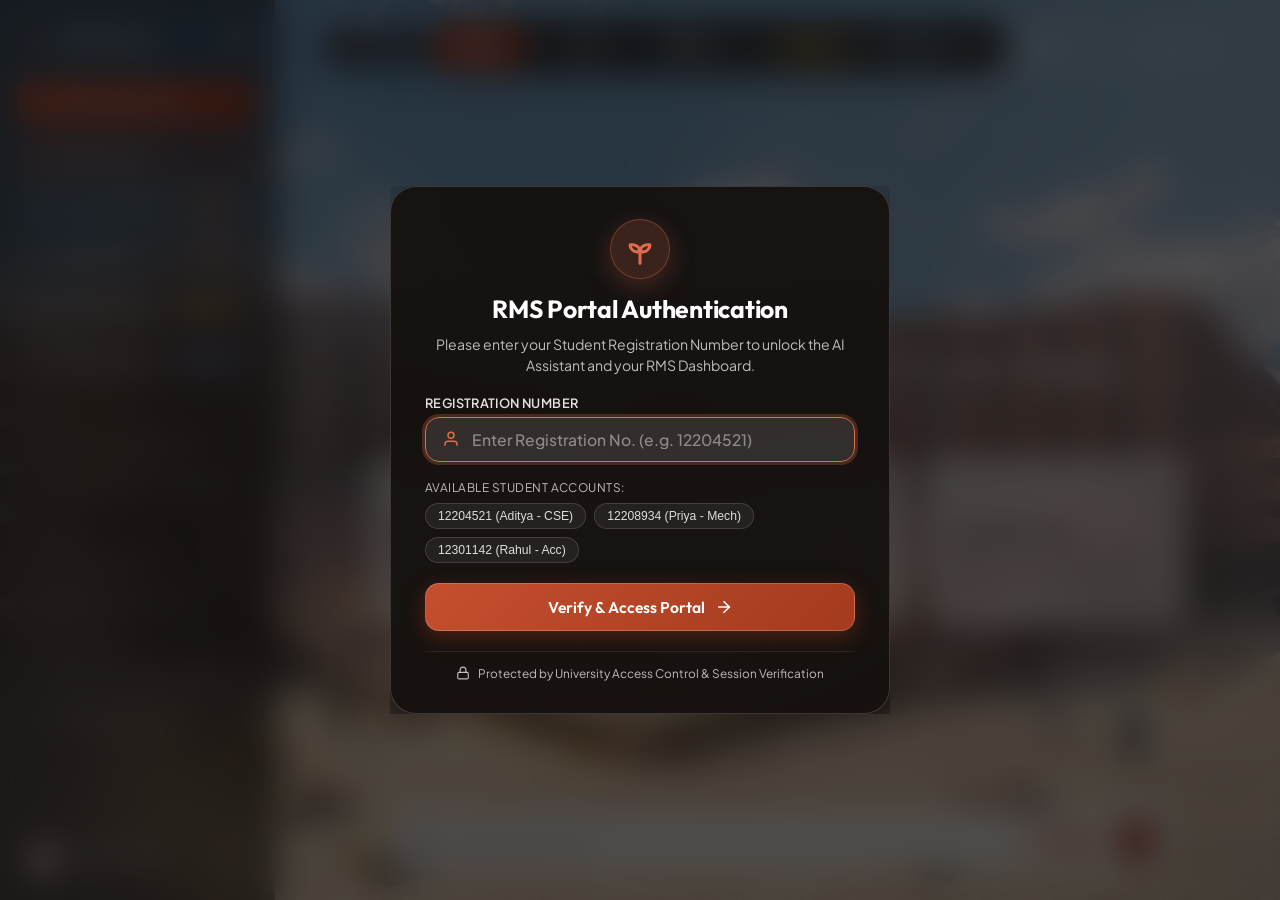
==== static/index.html @ 0c80fe68 "feat: complete concise 3-9 line tables, 5 departmental admin accounts, and central live telemetry te" ====
<!DOCTYPE html>
<html lang="en">
<head>
  <meta charset="UTF-8">
  <meta name="viewport" content="width=device-width, initial-scale=1.0">
  <title>RMS Query — Intelligent University Assistant</title>
  <meta name="description" content="University Multi-Agent RAG Support Portal. Instant answers for fees, exams, academic curriculum, internships, and campus logistics.">
  
  <!-- Modern Google Fonts -->
  <link rel="preconnect" href="https://fonts.googleapis.com">
  <link rel="preconnect" href="https://fonts.gstatic.com" crossorigin>
  <link href="https://fonts.googleapis.com/css2?family=Outfit:wght@300;400;500;600;700&family=Plus+Jakarta+Sans:wght@300;400;500;600;700&display=swap" rel="stylesheet">
  
  <link rel="stylesheet" href="/static/style.css?v=3.0">
</head>
<body>
  <!-- Fixed Full-Bleed Campus Background -->
  <div class="campus-bg-layer" aria-hidden="true"></div>
  <div class="campus-overlay" aria-hidden="true"></div>

  <!-- Primary Application Wrapper -->
  <div class="app-layout">
    
    <!-- LEFT SIDEBAR -->
    <aside class="sidebar" id="sidebar">
      <!-- Brand Header -->
      <div class="sidebar-header">
        <div class="brand-logo" id="brandLogo">
          <svg class="leaf-sprout-icon" viewBox="0 0 24 24" fill="none" stroke="currentColor" stroke-width="2">
            <path d="M12 22v-8m0 0a5 5 0 0 1 5-5h2a5 5 0 0 1-5 5h-2zm0 0a5 5 0 0 0-5-5H5a5 5 0 0 0 5 5h2z" stroke-linecap="round" stroke-linejoin="round"/>
          </svg>
          <span class="brand-text">RMS Query</span>
        </div>
        <button class="sidebar-collapse-btn" id="sidebarCollapseBtn" title="Close sidebar (Slide to collapse)" aria-label="Close sidebar">
          <svg viewBox="0 0 24 24" width="18" height="18" fill="none" stroke="currentColor" stroke-width="2" stroke-linecap="round" stroke-linejoin="round">
            <rect x="3" y="3" width="18" height="18" rx="2" ry="2"></rect>
            <line x1="9" y1="3" x2="9" y2="21"></line>
            <polyline points="15 9 12 12 15 15"></polyline>
          </svg>
        </button>
      </div>

      <!-- Action Button: + New conversation -->
      <button class="new-conversation-btn" id="newChatBtn" aria-label="Start a new conversation">
        <svg viewBox="0 0 24 24" width="18" height="18" fill="none" stroke="currentColor" stroke-width="2.2" stroke-linecap="round">
          <line x1="12" y1="5" x2="12" y2="19"></line>
          <line x1="5" y1="12" x2="19" y2="12"></line>
        </svg>
        <span>New conversation</span>
      </button>

      <!-- Navigation Menu (Chat, Track RMS, History) -->
      <div class="sidebar-nav-group">
        <button class="sidebar-nav-item active" id="navChatBtn" data-view="chat">
          <svg viewBox="0 0 24 24" width="17" height="17" fill="none" stroke="currentColor" stroke-width="2">
            <path d="M21 15a2 2 0 0 1-2 2H7l-4 4V5a2 2 0 0 1 2-2h14a2 2 0 0 1 2 2z"></path>
          </svg>
          <span class="nav-label">RMS Assistant</span>
        </button>

        <button class="sidebar-nav-item" id="navTrackBtn" data-view="track">
          <svg viewBox="0 0 24 24" width="17" height="17" fill="none" stroke="currentColor" stroke-width="2">
            <circle cx="12" cy="12" r="10"></circle>
            <polyline points="12 6 12 12 16 14"></polyline>
          </svg>
          <span class="nav-label">Track Your RMS</span>
          <span class="ticket-badge orange-badge" id="activeRmsBadge">0 Active</span>
        </button>

        <button class="sidebar-nav-item" id="navHistoryBtn" data-view="history">
          <svg viewBox="0 0 24 24" width="17" height="17" fill="none" stroke="currentColor" stroke-width="2">
            <line x1="18" y1="20" x2="18" y2="10"></line>
            <line x1="12" y1="20" x2="12" y2="4"></line>
            <line x1="6" y1="20" x2="6" y2="14"></line>
          </svg>
          <span class="nav-label">RMS History</span>
          <span class="ticket-badge" id="historyRmsBadge">0 Total</span>
        </button>

        <button type="button" class="sidebar-nav-item" id="sidebarFeedbackBtn" title="Give Student Feedback" aria-label="Give Student Feedback" style="margin-top: 4px;">
          <svg viewBox="0 0 24 24" width="17" height="17" fill="none" stroke="currentColor" stroke-width="2">
            <polygon points="12 2 15.09 8.26 22 9.27 17 14.14 18.18 21.02 12 17.77 5.82 21.02 7 14.14 2 9.27 8.91 8.26 12 2"></polygon>
          </svg>
          <span class="nav-label">Give Feedback</span>
          <span class="ticket-badge" style="background: rgba(245, 158, 11, 0.2); color:#fbbf24; border:1px solid rgba(245, 158, 11, 0.35);">⭐ Share</span>
        </button>

        <a href="/admin" target="_blank" class="sidebar-nav-item" style="text-decoration:none; margin-top: 4px;">
          <svg viewBox="0 0 24 24" width="17" height="17" fill="none" stroke="currentColor" stroke-width="2">
            <path d="M12 22s8-4 8-10V5l-8-3-8 3v7c0 6 8 10 8 10z"></path>
          </svg>
          <span class="nav-label">Admin Portal</span>
          <span class="ticket-badge" style="background: rgba(59,130,246,0.2); color:#60a5fa; border:1px solid rgba(59,130,246,0.35);">admin.db</span>
        </a>
      </div>

      <!-- Conversation History Navigation -->
      <nav class="history-scroll-container" aria-label="Conversation History">
        
        <div class="history-section">
          <div class="history-section-title">Today</div>
          <div class="history-item" data-query="What is my University id and registration profile?">
            <svg class="chat-bubble-icon" viewBox="0 0 24 24" width="15" height="15" fill="none" stroke="currentColor" stroke-width="1.8">
              <path d="M21 15a2 2 0 0 1-2 2H7l-4 4V5a2 2 0 0 1 2-2h14a2 2 0 0 1 2 2z"></path>
            </svg>
            <span class="history-label">What is my University id ?</span>
          </div>
          <div class="history-item" data-query="What are the university holiday dates and festival breaks?">
            <svg class="chat-bubble-icon" viewBox="0 0 24 24" width="15" height="15" fill="none" stroke="currentColor" stroke-width="1.8">
              <path d="M21 15a2 2 0 0 1-2 2H7l-4 4V5a2 2 0 0 1 2-2h14a2 2 0 0 1 2 2z"></path>
            </svg>
            <span class="history-label">When I can plan my Holiday for Diwali ?</span>
          </div>
        </div>

        <div class="history-section">
          <div class="history-section-title">Yesterday</div>
          <div class="history-item" data-query="Show my exam datesheets and seating desk arrangement">
            <svg class="chat-bubble-icon" viewBox="0 0 24 24" width="15" height="15" fill="none" stroke="currentColor" stroke-width="1.8">
              <path d="M21 15a2 2 0 0 1-2 2H7l-4 4V5a2 2 0 0 1 2-2h14a2 2 0 0 1 2 2z"></path>
            </svg>
            <span class="history-label">When is my Exam ?</span>
          </div>
          <div class="history-item" data-query="What is my current fee balance and hostel room?">
            <svg class="chat-bubble-icon" viewBox="0 0 24 24" width="15" height="15" fill="none" stroke="currentColor" stroke-width="1.8">
              <path d="M21 15a2 2 0 0 1-2 2H7l-4 4V5a2 2 0 0 1 2-2h14a2 2 0 0 1 2 2z"></path>
            </svg>
            <span class="history-label">What is my current fee ?</span>
          </div>
        </div>

        <div class="history-section">
          <div class="history-section-title">Previous 7 days</div>
          <div class="history-item" data-query="What is the status of my internship file and NOC?">
            <svg class="chat-bubble-icon" viewBox="0 0 24 24" width="15" height="15" fill="none" stroke="currentColor" stroke-width="1.8">
              <path d="M21 15a2 2 0 0 1-2 2H7l-4 4V5a2 2 0 0 1 2-2h14a2 2 0 0 1 2 2z"></path>
            </svg>
            <span class="history-label">Status of internship Benefits</span>
          </div>
          <div class="history-item" data-query="What is the minimum passing marks and grading scale if I got 85 marks?">
            <svg class="chat-bubble-icon" viewBox="0 0 24 24" width="15" height="15" fill="none" stroke="currentColor" stroke-width="1.8">
              <path d="M21 15a2 2 0 0 1-2 2H7l-4 4V5a2 2 0 0 1 2-2h14a2 2 0 0 1 2 2z"></path>
            </svg>
            <span class="history-label">Grade if got 85 Marks ?</span>
          </div>
        </div>

      </nav>

      <!-- Sidebar Bottom Profile Space -->
      <div class="sidebar-footer">
        <div class="user-pill" id="userProfileBtn" title="Student Profile & Settings">
          <div class="avatar-badge" id="userAvatar">AS</div>
          <div class="user-meta">
            <span class="user-name" id="userNameLabel">Personal space</span>
            <span class="user-role" id="userRoleLabel">12204521</span>
          </div>
          <div class="user-actions">
            <button class="logout-icon-btn" id="logoutBtn" title="Switch Student / Log Out" aria-label="Log out">
              <svg viewBox="0 0 24 24" width="15" height="15" fill="none" stroke="currentColor" stroke-width="2">
                <path d="M9 21H5a2 2 0 0 1-2-2V5a2 2 0 0 1 2-2h4"></path>
                <polyline points="16 17 21 12 16 7"></polyline>
                <line x1="21" y1="12" x2="9" y2="12"></line>
              </svg>
            </button>
          </div>
        </div>
      </div>
    </aside>

    <!-- Glass Backdrop Overlay (Mobile Tap to Close) -->
    <div class="sidebar-backdrop" id="sidebarBackdrop"></div>

    <!-- MAIN INTERACTION AREA -->
    <main class="main-content" id="mainContent">
      
      <!-- Top Floating Navigation -->
      <header class="top-nav">
        <button class="sidebar-slide-toggle" id="sidebarSlideToggle" title="Toggle sidebar (Slide open/close • Cmd+B)" aria-label="Toggle sidebar">
          <svg viewBox="0 0 24 24" width="18" height="18" fill="none" stroke="currentColor" stroke-width="2" stroke-linecap="round" stroke-linejoin="round">
            <rect x="3" y="3" width="18" height="18" rx="2" ry="2"></rect>
            <line x1="9" y1="3" x2="9" y2="21"></line>
            <polyline points="13 9 16 12 13 15"></polyline>
          </svg>
          <span class="slide-toggle-label">Sidebar</span>
        </button>

        <!-- View Switcher Segmented Control -->
        <div class="view-switcher-pill" id="viewSwitcher">
          <button class="view-pill-btn active" data-view="chat">💬 Assistant</button>
          <button class="view-pill-btn" data-view="track">📍 Track RMS</button>
          <button class="view-pill-btn" data-view="history">📊 RMS History</button>
          <button type="button" class="view-pill-btn feedback-nav-pill" id="navFeedbackBtn" title="Give Student Feedback" aria-label="Give Student Feedback">⭐ Give Feedback</button>
          <a href="/admin" target="_blank" class="view-pill-btn" style="text-decoration:none; color: #93c5fd; display: inline-flex; align-items: center; gap: 4px;">🏛️ Admin Portal ↗</a>
        </div>

        <div class="agent-selector-pill" id="agentSelectorBtn" tabindex="0">
          <span class="agent-title">Your Agent</span>
          <svg viewBox="0 0 24 24" width="14" height="14" fill="none" stroke="currentColor" stroke-width="2">
            <polyline points="6 9 12 15 18 9"></polyline>
          </svg>
          
          <!-- Agent Switcher Popup Menu -->
          <div class="agent-menu-dropdown hidden" id="agentMenu">
            <div class="agent-menu-item active" data-agent="orchestrator">
              <span class="icon">🧭</span>
              <div>
                <strong>Central Orchestrator</strong>
                <p>Auto-routes with zero-cost FAQ deflection</p>
              </div>
            </div>
            <div class="agent-menu-item" data-agent="administration">
              <span class="icon">🏛️</span>
              <div>
                <strong>Administration & Fees</strong>
                <p>Tuition, hostel ledgers, scholarships</p>
              </div>
            </div>
            <div class="agent-menu-item" data-agent="academic">
              <span class="icon">🎓</span>
              <div>
                <strong>Chief Academic Dean</strong>
                <p>Curriculum, courses, instructors, mentors</p>
              </div>
            </div>
            <div class="agent-menu-item" data-agent="examination">
              <span class="icon">📝</span>
              <div>
                <strong>Controller of Examinations</strong>
                <p>Datesheets, seating, hall tickets, grades</p>
              </div>
            </div>
            <div class="agent-menu-item" data-agent="edu_revolution">
              <span class="icon">💼</span>
              <div>
                <strong>Edu-Revolution & Career</strong>
                <p>Internship approvals, NOC, weekly logs</p>
              </div>
            </div>
          </div>
        </div>

        <div class="privacy-badge">
          <svg viewBox="0 0 24 24" width="13" height="13" fill="none" stroke="currentColor" stroke-width="2">
            <rect x="3" y="11" width="18" height="11" rx="2" ry="2"></rect>
            <path d="M7 11V7a5 5 0 0 1 10 0v4"></path>
          </svg>
          <span>Just for you</span>
        </div>
      </header>

      <!-- Center Container: Hero or Active Chat Stream -->
      <div class="center-stage" id="centerStage">
        
        <!-- VIEW 1: CHAT ASSISTANT (Hero + Stream) -->
        <div class="view-panel" id="chatView">
          <!-- INITIAL WELCOME HERO (Matches Image 1 exactly) -->
          <section class="hero-container" id="heroContainer">
            
            <!-- Frosted Central Sprout Emblem -->
            <div class="hero-emblem-wrapper">
              <div class="hero-emblem">
                <svg viewBox="0 0 24 24" width="30" height="30" fill="none" stroke="currentColor" stroke-width="2">
                  <path d="M12 22v-8m0 0a5 5 0 0 1 5-5h2a5 5 0 0 1-5 5h-2zm0 0a5 5 0 0 0-5-5H5a5 5 0 0 0 5 5h2z" stroke-linecap="round" stroke-linejoin="round"/>
                </svg>
              </div>
            </div>

            <!-- Hero Headlines -->
            <h1 class="hero-heading">We are ready to give answer to your Query</h1>
            <p class="hero-subheading">A thought, a story, a new beginning. Let's see where it takes us.</p>

            <!-- 3 Frosted Glass Suggestion Cards (Exact matches from Image 1) -->
            <div class="suggestion-cards-grid">
              
              <!-- Card 1: Ask your Query -->
              <div class="suggestion-card" data-prompt="What is my current fee balance and hostel room allotment?">
                <div class="card-header-row">
                  <div class="card-icon-circle">
                    <svg viewBox="0 0 24 24" width="18" height="18" fill="none" stroke="currentColor" stroke-width="2">
                      <line x1="9" y1="18" x2="15" y2="18"></line>
                      <line x1="10" y1="22" x2="14" y2="22"></line>
                      <path d="M15.09 14c.18-.98.65-1.74 1.41-2.5A4.65 4.65 0 0 0 18 8 6 6 0 0 0 6 8c0 1 .23 2.23 1.5 3.5A4.61 4.61 0 0 1 8.91 14"></path>
                    </svg>
                  </div>
                  <div class="arrow-up-right">
                    <svg viewBox="0 0 24 24" width="16" height="16" fill="none" stroke="currentColor" stroke-width="2.5">
                      <line x1="7" y1="17" x2="17" y2="7"></line>
                      <polyline points="7 7 17 7 17 17"></polyline>
                    </svg>
                  </div>
                </div>
                <h2 class="card-title">Ask your Query</h2>
                <p class="card-desc">Find a fresh perspective on something curious.</p>
              </div>

              <!-- Card 2: Give Feedback -->
              <div class="suggestion-card feedback-trigger-card" id="openFeedbackCard" role="button" tabindex="0" aria-label="Open student feedback form">
                <div class="card-header-row">
                  <div class="card-icon-circle">
                    <svg viewBox="0 0 24 24" width="18" height="18" fill="none" stroke="currentColor" stroke-width="2">
                      <polygon points="12 2 15.09 8.26 22 9.27 17 14.14 18.18 21.02 12 17.77 5.82 21.02 7 14.14 2 9.27 8.91 8.26 12 2"></polygon>
                    </svg>
                  </div>
                  <div class="arrow-up-right">
                    <svg viewBox="0 0 24 24" width="16" height="16" fill="none" stroke="currentColor" stroke-width="2.5">
                      <line x1="7" y1="17" x2="17" y2="7"></line>
                      <polyline points="7 7 17 7 17 17"></polyline>
                    </svg>
                  </div>
                </div>
                <h2 class="card-title">Give Feedback</h2>
                <p class="card-desc">Rate your experience and share suggestions to improve campus services.</p>
              </div>

              <!-- Card 3: Track RMS Status -->
              <div class="suggestion-card" id="cardTrackRms" role="button" tabindex="0" aria-label="Track your RMS requests and grievance status" data-prompt="What is the status of my active RMS tickets and grievances?">
                <div class="card-header-row">
                  <div class="card-icon-circle">
                    <svg viewBox="0 0 24 24" width="18" height="18" fill="none" stroke="currentColor" stroke-width="2">
                      <circle cx="12" cy="12" r="10"></circle>
                      <polyline points="12 6 12 12 16 14"></polyline>
                    </svg>
                  </div>
                  <div class="arrow-up-right">
                    <svg viewBox="0 0 24 24" width="16" height="16" fill="none" stroke="currentColor" stroke-width="2.5">
                      <line x1="7" y1="17" x2="17" y2="7"></line>
                      <polyline points="7 7 17 7 17 17"></polyline>
                    </svg>
                  </div>
                </div>
                <h2 class="card-title">Track RMS Status</h2>
                <p class="card-desc">Monitor live resolution progress and assigned officer stages.</p>
              </div>

            </div>

          </section>

          <!-- CHAT STREAM CONTAINER (Hidden until first query is dispatched) -->
          <section class="chat-stream hidden" id="chatStream">
            <div class="messages-list" id="messagesList"></div>
          </section>
        </div>

        <!-- VIEW 2: TRACK YOUR RMS (Matches Screenshots 1 & 2 Left) -->
        <div class="view-panel hidden" id="trackRmsView">
          <div class="rms-panel-card">
            
            <!-- Header Bar -->
            <div class="rms-panel-header">
              <div class="rms-header-title-wrap">
                <div class="rms-brand-badge-circle">
                  <svg viewBox="0 0 24 24" width="20" height="20" fill="none" stroke="#df6d4d" stroke-width="2.2">
                    <circle cx="12" cy="12" r="10"></circle>
                    <polyline points="12 6 12 12 16 14"></polyline>
                  </svg>
                </div>
                <div>
                  <h2 class="rms-main-title">Track Your RMS</h2>
                  <p class="rms-main-subtitle">Stay informed with real-time updates on your request.</p>
                </div>
              </div>

              <div class="rms-filter-bar">
                <div class="rms-search-box">
                  <svg viewBox="0 0 24 24" width="15" height="15" fill="none" stroke="currentColor" stroke-width="2">
                    <circle cx="11" cy="11" r="8"></circle>
                    <line x1="21" y1="21" x2="16.65" y2="16.65"></line>
                  </svg>
                  <input type="text" id="rmsSearchInput" placeholder="Search by RMS Number..." />
                </div>
                <select id="rmsStatusFilter" class="rms-select-filter">
                  <option value="all">All Status</option>
                  <option value="in progress">In Progress</option>
                  <option value="resolved">Resolved</option>
                </select>
              </div>
            </div>

            <!-- Two-Column Grid -->
            <div class="rms-track-grid">
              
              <!-- Left Column: Tickets List -->
              <div class="rms-tickets-col" id="rmsTicketsList">
                <!-- Dynamically injected via app.js -->
              </div>

              <!-- Right Column: Detail Stepper & Request Summary -->
              <div class="rms-detail-col" id="rmsDetailPane">
                
                <!-- Active Ticket Header -->
                <div class="rms-active-card-header">
                  <div class="rms-active-card-title-wrap">
                    <div class="rms-category-icon-disc" id="activeCategoryIcon">🛏️</div>
                    <div>
                      <span class="rms-active-id" id="activeRmsId">RMS #RMS2025004827</span>
                      <h3 class="rms-active-subject" id="activeRmsSubject">Hostel Room Allotment</h3>
                    </div>
                  </div>
                  <span class="rms-status-badge status-in-progress" id="activeRmsStatusBadge">In Progress</span>
                </div>

                <!-- Horizontal Stepper / Progress Timeline -->
                <div class="rms-stepper-wrap">
                  <div class="rms-stepper" id="rmsStepper">
                    <!-- Populated in JS based on stage_progress -->
                  </div>
                </div>

                <!-- Handled By & Expected Resolution Cards -->
                <div class="rms-meta-cards-row">
                  <div class="rms-meta-card">
                    <span class="meta-card-label">Currently Handled By</span>
                    <div class="meta-card-content">
                      <div class="handler-avatar" id="handlerAvatar">👤</div>
                      <div>
                        <strong id="handlerName">Hostel Office</strong>
                        <p id="handlerEmail">support@lpu.in</p>
                      </div>
                    </div>
                  </div>
                  <div class="rms-meta-card">
                    <span class="meta-card-label">Expected Resolution</span>
                    <div class="meta-card-content">
                      <div class="calendar-icon-disc">📅</div>
                      <div>
                        <strong id="expectedResolutionTime">In 2-3 Working Days</strong>
                        <p>Standard SLA Window</p>
                      </div>
                    </div>
                  </div>
                </div>

                <!-- Notice Alert Banner -->
                <div class="rms-notice-alert">
                  <span class="info-icon">ℹ️</span>
                  <span id="rmsNoticeText">You will receive an update via email and in your RMS dashboard.</span>
                </div>

                <!-- Request Summary Card (Matches Image 1) -->
                <div class="request-summary-card" id="requestSummaryCard">
                  <h4 class="request-summary-title">Request Summary</h4>
                  
                  <div class="resolution-time-row">
                    <div class="clock-circle-icon">
                      <svg viewBox="0 0 24 24" width="22" height="22" fill="none" stroke="#ea580c" stroke-width="2.2">
                        <circle cx="12" cy="12" r="10"></circle>
                        <polyline points="12 6 12 12 16 14"></polyline>
                      </svg>
                    </div>
                    <div class="resolution-time-text">
                      <span class="est-label">Estimated Resolution Time</span>
                      <strong class="est-value" id="summaryEstTime">2-3 Working Days</strong>
                      <p class="est-sub">This is an approximate time and may vary based on the complexity of your issue.</p>
                    </div>
                  </div>

                  <div class="route-to-section">
                    <span class="route-to-label">Request will be routed to:</span>
                    
                    <div class="vertical-timeline" id="verticalTimeline">
                      <!-- Stage 1 -->
                      <div class="vt-stage vt-current">
                        <div class="vt-dot-circle current"></div>
                        <div class="vt-stage-content">
                          <div class="vt-title-row">
                            <strong class="vt-stage-name" id="vtCurrentStageName">Hostel Office</strong>
                            <span class="vt-stage-badge">Today</span>
                          </div>
                          <span class="vt-stage-sub">Current Stage</span>
                        </div>
                      </div>
                      <div class="vt-connector"></div>
                      <!-- Stage 2 -->
                      <div class="vt-stage vt-next">
                        <div class="vt-dot-circle next"></div>
                        <div class="vt-stage-content">
                          <strong class="vt-stage-name" id="vtNextStageName">Dean (Hostel Affairs)</strong>
                          <span class="vt-stage-sub">Next Stage</span>
                        </div>
                      </div>
                      <div class="vt-connector"></div>
                      <!-- Stage 3 -->
                      <div class="vt-stage vt-final">
                        <div class="vt-dot-circle final"></div>
                        <div class="vt-stage-content">
                          <strong class="vt-stage-name">Final Resolution</strong>
                          <span class="vt-stage-sub">Expected</span>
                        </div>
                      </div>
                    </div>
                  </div>

                </div>

              </div>

            </div>

          </div>
        </div>

        <!-- VIEW 3: RMS HISTORY DASHBOARD (Matches Screenshot 2 Right) -->
        <div class="view-panel hidden" id="rmsHistoryView">
          <div class="rms-panel-card">
            
            <!-- Header Bar -->
            <div class="rms-panel-header">
              <div class="rms-header-title-wrap">
                <div class="rms-brand-badge-circle">
                  <svg viewBox="0 0 24 24" width="20" height="20" fill="none" stroke="#df6d4d" stroke-width="2.2">
                    <line x1="18" y1="20" x2="18" y2="10"></line>
                    <line x1="12" y1="20" x2="12" y2="4"></line>
                    <line x1="6" y1="20" x2="6" y2="14"></line>
                  </svg>
                </div>
                <div>
                  <h2 class="rms-main-title">RMS History</h2>
                  <p class="rms-main-subtitle">View your past requests and their resolution status.</p>
                </div>
              </div>

              <div class="rms-filter-bar">
                <select id="historyPeriodFilter" class="rms-select-filter">
                  <option value="6months">Last 6 Months</option>
                  <option value="30days">Last 30 Days</option>
                  <option value="all">All Time</option>
                </select>
              </div>
            </div>

            <!-- 4 Stat Metric Cards Row -->
            <div class="history-metrics-grid">
              <div class="metric-card">
                <div class="metric-icon-circle orange">📄</div>
                <div class="metric-details">
                  <span class="metric-label">Total Requests</span>
                  <strong class="metric-value" id="metricTotal">0</strong>
                </div>
              </div>
              <div class="metric-card">
                <div class="metric-icon-circle green">✓</div>
                <div class="metric-details">
                  <span class="metric-label">Resolved</span>
                  <strong class="metric-value" id="metricResolved">0</strong>
                </div>
              </div>
              <div class="metric-card">
                <div class="metric-icon-circle purple">🕒</div>
                <div class="metric-details">
                  <span class="metric-label">In Progress</span>
                  <strong class="metric-value" id="metricInProgress">0</strong>
                </div>
              </div>
              <div class="metric-card">
                <div class="metric-icon-circle blue">⏳</div>
                <div class="metric-details">
                  <span class="metric-label">Avg. Resolution Time</span>
                  <strong class="metric-value" id="metricAvgTime">0 Days</strong>
                </div>
              </div>
            </div>

            <!-- Recent Requests Table Card -->
            <div class="history-table-card">
              <div class="history-table-header">
                <h3>Recent Requests</h3>
                <span class="view-all-link" id="historyViewAllBtn">View All →</span>
              </div>

              <div class="table-responsive-wrapper">
                <table class="rms-history-table">
                  <thead>
                    <tr>
                      <th>RMS No.</th>
                      <th>Category</th>
                      <th>Submitted On</th>
                      <th>Status</th>
                      <th>Resolved On</th>
                    </tr>
                  </thead>
                  <tbody id="historyTableBody">
                    <!-- Populated dynamically via JS -->
                  </tbody>
                </table>
              </div>
            </div>

          </div>
        </div>

      </div>

      <!-- BOTTOM INPUT DOCK (Exact match from Image 1) -->
      <footer class="bottom-dock-wrapper">
        <form class="input-dock-form" id="chatForm" autocomplete="off">
          
          <div class="dock-left-actions">
            <button type="button" class="dock-attach-btn" id="attachBtn" title="Attach file or image" aria-label="Attach file or image">
              <svg viewBox="0 0 24 24" width="18" height="18" fill="none" stroke="currentColor" stroke-width="2">
                <path d="M21.44 11.05l-9.19 9.19a6 6 0 0 1-8.49-8.49l9.19-9.19a4 4 0 0 1 5.66 5.66l-9.2 9.19a2 2 0 0 1-2.83-2.83l8.49-8.48"></path>
              </svg>
            </button>
          </div>

          <div class="dock-input-field-wrap">
            <input 
              type="text" 
              id="queryInput" 
              class="dock-input" 
              placeholder="Ask your query here..." 
              required
              aria-label="Query text"
            />
          </div>

          <div class="dock-right-actions">
            <!-- Speech-to-Text Button labeled "Mike" using Faster-Whisper CPU -->
            <button type="button" class="dock-mike-btn" id="mikeBtn" title="Speech-to-Text (Faster-Whisper)" aria-label="Speech-to-Text Mike">
              <svg viewBox="0 0 24 24" width="16" height="16" fill="none" stroke="currentColor" stroke-width="2">
                <path d="M12 1a3 3 0 0 0-3 3v8a3 3 0 0 0 6 0V4a3 3 0 0 0-3-3z"></path>
                <path d="M19 10v2a7 7 0 0 1-14 0v-2"></path>
                <line x1="12" y1="19" x2="12" y2="23"></line>
                <line x1="8" y1="23" x2="16" y2="23"></line>
              </svg>
              <span class="mike-label">Mike</span>
            </button>

            <!-- Terracotta Round Send Arrow Button -->
            <button type="submit" class="dock-send-btn" id="sendBtn" title="Send Query" aria-label="Submit query">
              <svg viewBox="0 0 24 24" width="18" height="18" fill="none" stroke="currentColor" stroke-width="2.5" stroke-linecap="round" stroke-linejoin="round">
                <line x1="5" y1="12" x2="19" y2="12"></line>
                <polyline points="12 5 19 12 12 19"></polyline>
              </svg>
            </button>
          </div>

        </form>
      </footer>

    </main>

  </div>

  <!-- HELP / TICKETS MODAL (Slide-over / overlay) -->
  <dialog class="frosted-modal" id="ticketsModal">
    <div class="modal-card">
      <div class="modal-header">
        <div class="modal-title-group">
          <svg viewBox="0 0 24 24" width="22" height="22" fill="none" stroke="#c85438" stroke-width="2">
            <rect x="2" y="7" width="20" height="14" rx="2" ry="2"></rect>
            <path d="M16 21V5a2 2 0 0 0-2-2h-4a2 2 0 0 0-2 2v16"></path>
          </svg>
          <h3>Your Helpdesk & Escalation Tickets</h3>
        </div>
        <button class="modal-close-btn" id="closeModalBtn" aria-label="Close Tickets Modal">✕</button>
      </div>

      <div class="modal-body" id="ticketsList">
        <div class="loading-spinner-wrap">
          <div class="spinner"></div>
          <p>Fetching active tickets from university database...</p>
        </div>
      </div>
      
      <div class="modal-footer">
        <span class="modal-note">Tickets are synchronized with university officers in real time.</span>
        <button class="btn-secondary" id="refreshTicketsBtn">Refresh</button>
      </div>
    </div>
  </dialog>

  <!-- MANDATORY STUDENT LOGIN GATE MODAL -->
  <dialog class="frosted-modal login-modal" id="loginModal">
    <div class="modal-card login-card">
      <div class="login-header">
        <div class="login-brand-icon">
          <svg viewBox="0 0 24 24" width="34" height="34" fill="none" stroke="#df6d4d" stroke-width="2.2">
            <path d="M12 22v-8m0 0a5 5 0 0 1 5-5h2a5 5 0 0 1-5 5h-2zm0 0a5 5 0 0 0-5-5H5a5 5 0 0 0 5 5h2z" stroke-linecap="round" stroke-linejoin="round"/>
          </svg>
        </div>
        <h2 class="login-title">RMS Portal Authentication</h2>
        <p class="login-subtitle">Please enter your Student Registration Number to unlock the AI Assistant and your RMS Dashboard.</p>
      </div>

      <form class="login-form" id="loginForm" autocomplete="off">
        <div class="login-input-group">
          <label for="loginRegInput" class="login-label">Registration Number</label>
          <div class="login-input-wrapper">
            <svg class="login-field-icon" viewBox="0 0 24 24" width="18" height="18" fill="none" stroke="currentColor" stroke-width="2">
              <path d="M20 21v-2a4 4 0 0 0-4-4H8a4 4 0 0 0-4 4v2"></path>
              <circle cx="12" cy="7" r="4"></circle>
            </svg>
            <input 
              type="text" 
              id="loginRegInput" 
              class="login-input" 
              placeholder="Enter Registration No. (e.g. 12204521)" 
              required 
              autofocus
            />
          </div>
          <div class="login-error-msg hidden" id="loginErrorMsg"></div>
        </div>

        <!-- Quick Demo Student Chips for Easy Testing -->
        <div class="quick-demo-accounts">
          <span class="quick-chips-label">Available Student Accounts:</span>
          <div class="chips-row">
            <button type="button" class="demo-chip" data-reg="12204521">12204521 (Aditya - CSE)</button>
            <button type="button" class="demo-chip" data-reg="12208934">12208934 (Priya - Mech)</button>
            <button type="button" class="demo-chip" data-reg="12301142">12301142 (Rahul - Acc)</button>
          </div>
        </div>

        <button type="submit" class="login-submit-btn" id="loginSubmitBtn">
          <span>Verify & Access Portal</span>
          <svg viewBox="0 0 24 24" width="18" height="18" fill="none" stroke="currentColor" stroke-width="2.2" stroke-linecap="round">
            <line x1="5" y1="12" x2="19" y2="12"></line>
            <polyline points="12 5 19 12 12 19"></polyline>
          </svg>
        </button>
      </form>

      <div class="login-footer-security">
        <svg viewBox="0 0 24 24" width="14" height="14" fill="none" stroke="currentColor" stroke-width="2">
          <rect x="3" y="11" width="18" height="11" rx="2" ry="2"></rect>
          <path d="M7 11V7a5 5 0 0 1 10 0v4"></path>
        </svg>
        <span>Protected by University Access Control & Session Verification</span>
      </div>
    </div>
  </dialog>

  <!-- FEEDBACK MODAL DIALOG (Multiple-Choice & Free-Text Fields) -->
  <dialog class="feedback-modal" id="feedbackModal">
    <div class="feedback-modal-backdrop" id="feedbackModalBackdrop"></div>
    <div class="feedback-card">
      <div class="feedback-modal-header">
        <div class="feedback-title-wrap">
          <div class="feedback-icon-badge">⭐</div>
          <div>
            <h2 class="feedback-title">Student Experience & Feedback</h2>
            <p class="feedback-subtitle">Help improve campus services and the AI assistance portal.</p>
          </div>
        </div>
        <button type="button" class="feedback-close-btn" id="closeFeedbackModalBtn" title="Close" aria-label="Close feedback form">✕</button>
      </div>

      <form id="feedbackForm" class="feedback-form" autocomplete="off">
        <!-- Student Identity Context & Anonymous Option -->
        <div class="feedback-student-row">
          <div class="feedback-student-info">
            <span class="feedback-info-label">Submitting As:</span>
            <span class="feedback-info-val" id="feedbackStudentDisplay">Aditya Sharma (12204521)</span>
          </div>
          <label class="anonymous-toggle-wrap">
            <input type="checkbox" id="feedbackAnonymousCheck" name="is_anonymous">
            <span class="custom-checkbox"></span>
            <span class="anonymous-label">Submit Anonymously</span>
          </label>
        </div>

        <!-- Question 1 (Multiple Choice): Overall Rating -->
        <div class="feedback-form-group">
          <label class="feedback-field-label">
            <span class="q-num">1</span> How would you rate your overall experience with the RMS Portal? <span class="required">*</span>
          </label>
          <div class="star-rating-container" id="starRatingContainer" role="radiogroup" aria-label="Rating out of 5 stars">
            <button type="button" class="star-btn" data-value="1" title="1 Star - Poor" aria-label="1 Star">★</button>
            <button type="button" class="star-btn" data-value="2" title="2 Stars - Fair" aria-label="2 Stars">★</button>
            <button type="button" class="star-btn" data-value="3" title="3 Stars - Good" aria-label="3 Stars">★</button>
            <button type="button" class="star-btn" data-value="4" title="4 Stars - Very Good" aria-label="4 Stars">★</button>
            <button type="button" class="star-btn active" data-value="5" title="5 Stars - Excellent" aria-label="5 Stars">★</button>
            <span class="star-rating-text" id="starRatingText">5.0 — Excellent</span>
            <input type="hidden" id="feedbackRatingInput" name="rating" value="5">
          </div>
        </div>

        <!-- Question 2 (Multiple Choice): Feedback Category -->
        <div class="feedback-form-group">
          <label class="feedback-field-label">
            <span class="q-num">2</span> Which department or service is this feedback for? <span class="required">*</span>
          </label>
          <div class="pill-radio-grid" id="categoryPillGrid">
            <label class="pill-radio-item">
              <input type="radio" name="category" value="Hostel & Living Facilities" checked>
              <span class="pill-radio-label">🏛️ Hostel & Living Facilities</span>
            </label>
            <label class="pill-radio-item">
              <input type="radio" name="category" value="Academic Curriculum & Classes">
              <span class="pill-radio-label">🎓 Academic Curriculum & Classes</span>
            </label>
            <label class="pill-radio-item">
              <input type="radio" name="category" value="Fee & Administration">
              <span class="pill-radio-label">💳 Fee & Administration</span>
            </label>
            <label class="pill-radio-item">
              <input type="radio" name="category" value="Examination & Evaluation">
              <span class="pill-radio-label">📝 Examination & Evaluation</span>
            </label>
            <label class="pill-radio-item">
              <input type="radio" name="category" value="Career Services & Internship">
              <span class="pill-radio-label">💼 Career Services & Internship</span>
            </label>
            <label class="pill-radio-item">
              <input type="radio" name="category" value="Campus IT & Wi-Fi">
              <span class="pill-radio-label">🌐 Campus IT & Wi-Fi</span>
            </label>
          </div>
        </div>

        <!-- Question 3 (Multiple Choice): Resolution & Response Quality -->
        <div class="feedback-form-group">
          <label class="feedback-field-label">
            <span class="q-num">3</span> How was the resolution quality & clarity of the AI response? <span class="required">*</span>
          </label>
          <div class="choice-options-row">
            <label class="choice-card-option">
              <input type="radio" name="resolution_quality" value="Exceptional / Immediate" checked>
              <span class="choice-card-content">
                <strong>🌟 Exceptional</strong>
                <small>Instant & point-to-point</small>
              </span>
            </label>
            <label class="choice-card-option">
              <input type="radio" name="resolution_quality" value="Satisfactory / Clear">
              <span class="choice-card-content">
                <strong>👍 Satisfactory</strong>
                <small>Answered my core question</small>
              </span>
            </label>
            <label class="choice-card-option">
              <input type="radio" name="resolution_quality" value="Needs Improvement">
              <span class="choice-card-content">
                <strong>⚠️ Needs Work</strong>
                <small>Partial or ambiguous</small>
              </span>
            </label>
            <label class="choice-card-option">
              <input type="radio" name="resolution_quality" value="Unsatisfactory">
              <span class="choice-card-content">
                <strong>❌ Unsatisfactory</strong>
                <small>Required escalation</small>
              </span>
            </label>
          </div>
        </div>

        <!-- Question 4 (Multiple Choice): Recommendation Likelihood -->
        <div class="feedback-form-group">
          <label class="feedback-field-label">
            <span class="q-num">4</span> How likely are you to recommend the RMS Assistant to a fellow student? <span class="required">*</span>
          </label>
          <div class="horizontal-pill-row">
            <label class="rec-pill">
              <input type="radio" name="recommendation" value="Very Likely" checked>
              <span>🟢 Very Likely</span>
            </label>
            <label class="rec-pill">
              <input type="radio" name="recommendation" value="Likely">
              <span>🟡 Likely</span>
            </label>
            <label class="rec-pill">
              <input type="radio" name="recommendation" value="Neutral">
              <span>⚪ Neutral</span>
            </label>
            <label class="rec-pill">
              <input type="radio" name="recommendation" value="Unlikely">
              <span>🔴 Unlikely</span>
            </label>
          </div>
        </div>

        <!-- Question 5 (Free-Text): What went well? -->
        <div class="feedback-form-group">
          <label for="feedbackLikesInput" class="feedback-field-label">
            <span class="q-num">5</span> What worked well or impressed you? <span class="optional">(Optional)</span>
          </label>
          <input 
            type="text" 
            id="feedbackLikesInput" 
            class="feedback-input" 
            placeholder="e.g. Instant fee breakdown, accurate room number, quick voice dictation..."
          >
        </div>

        <!-- Question 6 (Free-Text): Detailed Feedback & Suggestions -->
        <div class="feedback-form-group">
          <label for="feedbackCommentsInput" class="feedback-field-label">
            <span class="q-num">6</span> Detailed Feedback & Suggestions for Improvement <span class="required">*</span>
          </label>
          <textarea 
            id="feedbackCommentsInput" 
            class="feedback-textarea" 
            rows="3" 
            placeholder="Please share specific suggestions, encountered issues, or additional services you would like to see..."
            required
          ></textarea>
        </div>

        <div class="feedback-form-actions">
          <button type="button" class="btn-cancel-feedback" id="cancelFeedbackBtn">Cancel</button>
          <button type="submit" class="btn-submit-feedback" id="submitFeedbackBtn">
            <span>Submit Feedback</span>
            <svg viewBox="0 0 24 24" width="16" height="16" fill="none" stroke="currentColor" stroke-width="2.2" stroke-linecap="round">
              <line x1="22" y1="2" x2="11" y2="13"></line>
              <polygon points="22 2 15 22 11 13 2 9 22 2"></polygon>
            </svg>
          </button>
        </div>
      </form>
    </div>
  </dialog>

  <!-- Notification Toast -->
  <div class="toast-notification hidden" id="toast"></div>

  <script src="/static/config.js"></script>
  <script src="/static/app.js"></script>
</body>
</html>
---- static/style.css ----
/* static/style.css */
/* ==========================================================================
   RMS QUERY — PREMIER UNIVERSITY AI AGENT INTERFACE
   Aesthetic: Red-brick amphitheater backdrop, deep smoky frosted glassmorphism,
   warm terracotta accents, modern geometric typography, and micro-animations.
   ========================================================================== */

:root {
  /* Color Palette - Bright Daylight Theme */
  --terracotta-primary: #c2410c;
  --terracotta-hover: #ea580c;
  --terracotta-dark: #9a3412;
  --terracotta-glow: rgba(194, 65, 12, 0.35);

  --glass-dark-bg: rgba(26, 22, 20, 0.62);
  --glass-dark-border: rgba(255, 255, 255, 0.2);

  --glass-light-card: rgba(255, 255, 255, 0.66);
  --glass-light-card-hover: rgba(255, 255, 255, 0.88);
  --glass-light-border: rgba(255, 255, 255, 0.85);

  --dock-bg: rgba(255, 255, 255, 0.92);
  --dock-border: rgba(255, 255, 255, 0.98);
  --dock-text: #0f172a;
  --dock-placeholder: #475569;

  --text-main: #ffffff;
  --text-secondary: rgba(255, 255, 255, 0.94);
  --text-muted: rgba(255, 255, 255, 0.72);
  --text-dark: #0f172a;
  --text-dark-muted: #334155;

  --font-heading: 'Outfit', -apple-system, BlinkMacSystemFont, 'Segoe UI', Roboto, sans-serif;
  --font-body: 'Plus Jakarta Sans', -apple-system, BlinkMacSystemFont, 'Segoe UI', Roboto, sans-serif;

  --sidebar-width: 275px;
  --radius-sm: 8px;
  --radius-md: 14px;
  --radius-lg: 20px;
  --radius-pill: 9999px;

  --transition-fast: 0.18s cubic-bezier(0.16, 1, 0.3, 1);
  --transition-normal: 0.28s cubic-bezier(0.16, 1, 0.3, 1);
  --transition-smooth: 0.45s cubic-bezier(0.16, 1, 0.3, 1);
}

/* Base Reset & Box Sizing */
*,
*::before,
*::after {
  box-sizing: border-box;
  margin: 0;
  padding: 0;
}

html,
body {
  width: 100%;
  height: 100%;
  overflow: hidden;
  font-family: var(--font-body);
  color: var(--text-main);
  background-color: #0c0a09;
  -webkit-font-smoothing: antialiased;
  -moz-osx-font-smoothing: grayscale;
}

/* ==========================================================================
   Campus Background Layers
   ========================================================================== */
.campus-bg-layer {
  position: fixed;
  inset: 0;
  width: 100vw;
  height: 100vh;
  background-image: url('/static/images/campus_bright.jpg');
  background-size: cover;
  background-position: center center;
  background-repeat: no-repeat;
  z-index: 0;
  transform: scale(1.02);
  transform-origin: center center;
  transition: transform 1.2s ease-out;
}

.campus-overlay {
  position: fixed;
  inset: 0;
  width: 100vw;
  height: 100vh;
  /* Radiant, sunlit campus ambient overlay with crisp daylight glow */
  background: radial-gradient(circle at 50% 25%,
      rgba(255, 255, 255, 0.06) 0%,
      rgba(240, 246, 255, 0.18) 55%,
      rgba(215, 228, 245, 0.38) 100%);
  pointer-events: none;
  z-index: 1;
}

/* ==========================================================================
   App Layout
   ========================================================================== */
.app-layout {
  position: relative;
  display: flex;
  width: 100vw;
  height: 100vh;
  z-index: 2;
  overflow: hidden;
}

/* ==========================================================================
   SIDEBAR (Smoky Glassmorphism)
   ========================================================================== */
.sidebar {
  width: var(--sidebar-width);
  min-width: var(--sidebar-width);
  height: 100%;
  display: flex;
  flex-direction: column;
  background: var(--glass-dark-bg);
  backdrop-filter: blur(28px) saturate(180%);
  -webkit-backdrop-filter: blur(28px) saturate(180%);
  border-right: 1px solid var(--glass-dark-border);
  box-shadow: 4px 0 24px rgba(0, 0, 0, 0.35);
  padding: 22px 18px 18px 18px;
  z-index: 30;
  transition: margin-left 0.36s cubic-bezier(0.16, 1, 0.3, 1),
    transform 0.36s cubic-bezier(0.16, 1, 0.3, 1),
    opacity 0.28s cubic-bezier(0.16, 1, 0.3, 1),
    box-shadow 0.36s ease;
  will-change: margin-left, transform;
}

/* Desktop Sliding Collapse (Main content smoothly expands) */
.app-layout.sidebar-collapsed .sidebar {
  margin-left: calc(-1 * var(--sidebar-width));
  opacity: 0;
  pointer-events: none;
  box-shadow: none;
}

/* Sidebar Brand Header with Collapse Toggle */
.sidebar-header {
  display: flex;
  align-items: center;
  justify-content: space-between;
  margin-bottom: 22px;
  padding: 0 4px;
}

.sidebar-collapse-btn {
  width: 34px;
  height: 34px;
  border-radius: var(--radius-sm);
  background: rgba(255, 255, 255, 0.05);
  border: 1px solid rgba(255, 255, 255, 0.12);
  color: rgba(255, 255, 255, 0.7);
  display: flex;
  align-items: center;
  justify-content: center;
  cursor: pointer;
  transition: all 0.2s cubic-bezier(0.16, 1, 0.3, 1);
  box-shadow: 0 2px 8px rgba(0, 0, 0, 0.25);
}

.sidebar-collapse-btn:hover {
  background: rgba(223, 109, 77, 0.2);
  border-color: rgba(223, 109, 77, 0.5);
  color: #ffffff;
  transform: scale(1.06);
  box-shadow: 0 4px 12px rgba(223, 109, 77, 0.25);
}

.sidebar-collapse-btn svg {
  transition: transform 0.25s cubic-bezier(0.16, 1, 0.3, 1);
}

.sidebar-collapse-btn:hover svg {
  transform: translateX(-2px);
}

.brand-logo {
  display: flex;
  align-items: center;
  gap: 12px;
  cursor: pointer;
  user-select: none;
}

.leaf-sprout-icon {
  width: 26px;
  height: 26px;
  color: #df6d4d;
  filter: drop-shadow(0 2px 6px rgba(223, 109, 77, 0.4));
  transition: transform var(--transition-fast);
}

.brand-logo:hover .leaf-sprout-icon {
  transform: rotate(12deg) scale(1.08);
}

.brand-text {
  font-family: var(--font-heading);
  font-size: 1.25rem;
  font-weight: 600;
  letter-spacing: -0.01em;
  color: #ffffff;
  text-shadow: 0 1px 4px rgba(0, 0, 0, 0.4);
}

/* + New Conversation Button */
.new-conversation-btn {
  display: flex;
  align-items: center;
  gap: 10px;
  width: 100%;
  padding: 12px 16px;
  background: linear-gradient(135deg, #c44f2e 0%, #a43a1e 100%);
  border: 1px solid rgba(255, 255, 255, 0.18);
  border-radius: var(--radius-md);
  color: #ffffff;
  font-family: var(--font-heading);
  font-size: 0.94rem;
  font-weight: 500;
  cursor: pointer;
  box-shadow: 0 6px 18px rgba(164, 58, 30, 0.35);
  transition: all var(--transition-fast);
  margin-bottom: 14px;
}

.new-conversation-btn:hover {
  background: linear-gradient(135deg, #d35936 0%, #b54728 100%);
  transform: translateY(-1.5px);
  box-shadow: 0 8px 24px rgba(181, 71, 40, 0.45);
}

.new-conversation-btn:active {
  transform: translateY(0);
}

/* Ticket Search / Status Bar */
.ticket-search-wrapper {
  display: flex;
  align-items: center;
  gap: 10px;
  padding: 10px 14px;
  background: rgba(255, 255, 255, 0.05);
  border: 1px solid rgba(255, 255, 255, 0.1);
  border-radius: var(--radius-md);
  color: var(--text-muted);
  cursor: pointer;
  transition: all var(--transition-fast);
  margin-bottom: 22px;
}

.ticket-search-wrapper:hover {
  background: rgba(255, 255, 255, 0.08);
  border-color: rgba(255, 255, 255, 0.2);
  color: var(--text-secondary);
}

.ticket-search-wrapper .search-placeholder {
  font-size: 0.84rem;
  flex: 1;
  white-space: nowrap;
  overflow: hidden;
  text-overflow: ellipsis;
}

.ticket-badge {
  font-size: 0.72rem;
  font-weight: 600;
  background: rgba(223, 109, 77, 0.25);
  color: #fca88f;
  padding: 2px 7px;
  border-radius: var(--radius-pill);
  border: 1px solid rgba(223, 109, 77, 0.35);
}

/* History Scroll List */
.history-scroll-container {
  flex: 1;
  overflow-y: auto;
  overflow-x: hidden;
  padding-right: 4px;
  margin-right: -4px;
  display: flex;
  flex-direction: column;
  gap: 18px;
}

.history-scroll-container::-webkit-scrollbar {
  width: 4px;
}

.history-scroll-container::-webkit-scrollbar-track {
  background: transparent;
}

.history-scroll-container::-webkit-scrollbar-thumb {
  background: rgba(255, 255, 255, 0.12);
  border-radius: 4px;
}

.history-section {
  display: flex;
  flex-direction: column;
  gap: 4px;
}

.history-section-title {
  font-size: 0.74rem;
  font-weight: 600;
  color: rgba(255, 255, 255, 0.44);
  letter-spacing: 0.03em;
  padding: 4px 10px;
  user-select: none;
}

.history-item {
  display: flex;
  align-items: center;
  gap: 11px;
  padding: 8px 10px;
  border-radius: var(--radius-sm);
  color: rgba(255, 255, 255, 0.82);
  cursor: pointer;
  transition: all var(--transition-fast);
  text-decoration: none;
}

.history-item:hover {
  background: rgba(255, 255, 255, 0.07);
  color: #ffffff;
  transform: translateX(3px);
}

.history-item .chat-bubble-icon {
  flex-shrink: 0;
  color: rgba(255, 255, 255, 0.55);
}

.history-item:hover .chat-bubble-icon {
  color: #df6d4d;
}

.history-label {
  font-size: 0.83rem;
  line-height: 1.35;
  white-space: nowrap;
  overflow: hidden;
  text-overflow: ellipsis;
}

/* Sidebar Footer Profile Space */
.sidebar-footer {
  padding-top: 14px;
  border-top: 1px solid rgba(255, 255, 255, 0.07);
  margin-top: auto;
}

.user-pill {
  display: flex;
  align-items: center;
  gap: 10px;
  padding: 7px 10px;
  border-radius: var(--radius-md);
  cursor: pointer;
  transition: background var(--transition-fast);
}

.user-pill:hover {
  background: rgba(255, 255, 255, 0.07);
}

.avatar-badge {
  width: 32px;
  height: 32px;
  border-radius: 50%;
  background: #ecd9cb;
  color: #3b2a22;
  font-size: 0.76rem;
  font-weight: 700;
  display: flex;
  align-items: center;
  justify-content: center;
  flex-shrink: 0;
  box-shadow: 0 2px 6px rgba(0, 0, 0, 0.25);
}

.user-meta {
  display: flex;
  flex-direction: column;
  flex: 1;
  overflow: hidden;
}

.user-name {
  font-size: 0.82rem;
  font-weight: 500;
  color: rgba(255, 255, 255, 0.9);
  white-space: nowrap;
  overflow: hidden;
  text-overflow: ellipsis;
}

.user-role {
  font-size: 0.72rem;
  color: rgba(255, 255, 255, 0.45);
}

.user-actions {
  display: flex;
  align-items: center;
  gap: 6px;
  color: rgba(255, 255, 255, 0.45);
}

/* ==========================================================================
   MAIN CONTENT STAGE
   ========================================================================== */
.main-content {
  position: relative;
  flex: 1;
  height: 100%;
  display: flex;
  flex-direction: column;
  overflow: hidden;
}

/* Top Floating Navigation */
.top-nav {
  display: flex;
  align-items: center;
  justify-content: space-between;
  padding: 20px 48px 0 48px;
  z-index: 46;
}

/* Universal Sliding Sidebar Toggle Button */
.sidebar-slide-toggle {
  display: inline-flex;
  align-items: center;
  gap: 8px;
  padding: 7px 15px;
  background: rgba(25, 20, 18, 0.72);
  backdrop-filter: blur(20px) saturate(180%);
  -webkit-backdrop-filter: blur(20px) saturate(180%);
  border: 1px solid rgba(255, 255, 255, 0.16);
  border-radius: var(--radius-pill);
  color: rgba(255, 255, 255, 0.9);
  font-size: 0.84rem;
  font-weight: 500;
  cursor: pointer;
  user-select: none;
  transition: all 0.22s cubic-bezier(0.16, 1, 0.3, 1);
  box-shadow: 0 4px 16px rgba(0, 0, 0, 0.35);
}

.sidebar-slide-toggle:hover {
  background: rgba(45, 34, 30, 0.88);
  border-color: rgba(223, 109, 77, 0.55);
  color: #ffffff;
  transform: translateY(-1px);
  box-shadow: 0 6px 20px rgba(223, 109, 77, 0.25);
}

.sidebar-slide-toggle svg {
  transition: transform 0.25s cubic-bezier(0.16, 1, 0.3, 1);
  color: #df6d4d;
}

.sidebar-slide-toggle:hover svg {
  transform: translateX(2px);
}

.app-layout.sidebar-collapsed .sidebar-slide-toggle {
  background: rgba(223, 109, 77, 0.22);
  border-color: rgba(223, 109, 77, 0.6);
  color: #ffffff;
  box-shadow: 0 0 16px rgba(223, 109, 77, 0.35);
}

/* Glass Backdrop Overlay (Mobile) */
.sidebar-backdrop {
  position: fixed;
  top: 0;
  left: 0;
  width: 100vw;
  height: 100vh;
  background: rgba(5, 4, 3, 0.65);
  backdrop-filter: blur(8px);
  -webkit-backdrop-filter: blur(8px);
  z-index: 45;
  opacity: 0;
  pointer-events: none;
  transition: opacity 0.32s cubic-bezier(0.16, 1, 0.3, 1);
}

.sidebar-backdrop.active {
  opacity: 1;
  pointer-events: auto;
}

.agent-selector-pill {
  position: relative;
  display: inline-flex;
  align-items: center;
  gap: 7px;
  padding: 7px 16px;
  background: rgba(255, 255, 255, 0.1);
  backdrop-filter: blur(16px);
  -webkit-backdrop-filter: blur(16px);
  border: 1px solid rgba(255, 255, 255, 0.16);
  border-radius: var(--radius-pill);
  color: rgba(255, 255, 255, 0.9);
  font-size: 0.86rem;
  font-weight: 500;
  cursor: pointer;
  user-select: none;
  transition: all var(--transition-fast);
}

.agent-selector-pill:hover {
  background: rgba(255, 255, 255, 0.16);
  border-color: rgba(255, 255, 255, 0.28);
}

/* Agent Switcher Menu Dropdown */
.agent-menu-dropdown {
  position: absolute;
  top: calc(100% + 10px);
  left: 0;
  width: 320px;
  background: rgba(20, 15, 13, 0.92);
  backdrop-filter: blur(28px) saturate(200%);
  -webkit-backdrop-filter: blur(28px);
  border: 1px solid rgba(255, 255, 255, 0.12);
  border-radius: var(--radius-md);
  box-shadow: 0 16px 40px rgba(0, 0, 0, 0.5);
  padding: 8px;
  display: flex;
  flex-direction: column;
  gap: 4px;
  z-index: 100;
  animation: fadeInDown 0.2s cubic-bezier(0.16, 1, 0.3, 1);
}

.agent-menu-dropdown.hidden {
  display: none;
}

.agent-menu-item {
  display: flex;
  align-items: flex-start;
  gap: 12px;
  padding: 10px 12px;
  border-radius: var(--radius-sm);
  color: var(--text-main);
  cursor: pointer;
  transition: background var(--transition-fast);
}

.agent-menu-item:hover,
.agent-menu-item.active {
  background: rgba(255, 255, 255, 0.1);
}

.agent-menu-item .icon {
  font-size: 1.2rem;
  line-height: 1.2;
}

.agent-menu-item strong {
  font-size: 0.88rem;
  color: #ffffff;
}

.agent-menu-item p {
  font-size: 0.74rem;
  color: var(--text-muted);
  margin-top: 2px;
}

.privacy-badge {
  display: inline-flex;
  align-items: center;
  gap: 6px;
  padding: 6px 14px;
  background: rgba(255, 255, 255, 0.08);
  backdrop-filter: blur(16px);
  -webkit-backdrop-filter: blur(16px);
  border: 1px solid rgba(255, 255, 255, 0.14);
  border-radius: var(--radius-pill);
  color: rgba(255, 255, 255, 0.75);
  font-size: 0.78rem;
  font-weight: 500;
  user-select: none;
}

/* ==========================================================================
   CENTER STAGE & HERO SECTION
   ========================================================================== */
.center-stage {
  flex: 1;
  display: flex;
  flex-direction: column;
  align-items: center;
  justify-content: center;
  width: 100%;
  max-width: 1100px;
  margin: 0 auto;
  padding: 10px 32px;
  position: relative;
  overflow: hidden;
}

/* Hero Container */
.hero-container {
  display: flex;
  flex-direction: column;
  align-items: center;
  text-align: center;
  width: 100%;
  animation: heroFadeIn 0.6s cubic-bezier(0.16, 1, 0.3, 1);
  transition: opacity var(--transition-smooth), transform var(--transition-smooth);
}

.hero-container.hidden {
  display: none;
}

/* Frosted Central Sprout Emblem */
.hero-emblem-wrapper {
  margin-bottom: 24px;
}

.hero-emblem {
  width: 62px;
  height: 62px;
  border-radius: 50%;
  background: rgba(255, 255, 255, 0.16);
  backdrop-filter: blur(20px);
  -webkit-backdrop-filter: blur(20px);
  border: 1px solid rgba(255, 255, 255, 0.3);
  display: flex;
  align-items: center;
  justify-content: center;
  color: #f1ede8;
  box-shadow: 0 10px 30px rgba(0, 0, 0, 0.22);
  transition: all var(--transition-normal);
}

.hero-emblem:hover {
  transform: scale(1.06) rotate(6deg);
  background: rgba(255, 255, 255, 0.24);
  color: #df6d4d;
}

/* Hero Headlines */
.hero-heading {
  font-family: var(--font-heading);
  font-size: 2.35rem;
  font-weight: 600;
  letter-spacing: -0.02em;
  color: #ffffff;
  text-shadow: 0 2px 18px rgba(0, 0, 0, 0.4);
  margin-bottom: 10px;
}

.hero-subheading {
  font-size: 1.02rem;
  font-weight: 400;
  color: rgba(255, 255, 255, 0.86);
  text-shadow: 0 1px 8px rgba(0, 0, 0, 0.35);
  margin-bottom: 34px;
  max-width: 640px;
}

/* Suggestion Cards 3-Column Grid */
.suggestion-cards-grid {
  display: grid;
  grid-template-columns: repeat(3, 1fr);
  gap: 16px;
  width: 100%;
  max-width: 820px;
}

/* Frosted Glass Suggestion Card */
.suggestion-card {
  display: flex;
  flex-direction: column;
  text-align: left;
  padding: 18px 20px 22px 20px;
  background: var(--glass-light-card);
  backdrop-filter: blur(28px) saturate(180%);
  -webkit-backdrop-filter: blur(28px);
  border: 1px solid var(--glass-light-border);
  border-radius: var(--radius-lg);
  box-shadow: 0 12px 34px rgba(0, 0, 0, 0.16);
  cursor: pointer;
  transition: all var(--transition-fast);
  position: relative;
  overflow: hidden;
}

.suggestion-card > * {
  pointer-events: none;
}

.suggestion-card:hover {
  background: var(--glass-light-card-hover);
  transform: translateY(-5px);
  border-color: rgba(255, 255, 255, 0.7);
  box-shadow: 0 18px 44px rgba(0, 0, 0, 0.22);
}

.card-header-row {
  display: flex;
  align-items: center;
  justify-content: space-between;
  margin-bottom: 14px;
}

.card-icon-circle {
  width: 34px;
  height: 34px;
  border-radius: 50%;
  background: rgba(255, 255, 255, 0.6);
  display: flex;
  align-items: center;
  justify-content: center;
  color: #3d312a;
  box-shadow: 0 2px 8px rgba(0, 0, 0, 0.08);
}

.arrow-up-right {
  color: rgba(45, 36, 32, 0.6);
  transition: transform var(--transition-fast);
}

.suggestion-card:hover .arrow-up-right {
  transform: translate(2px, -2px);
  color: #a43a1e;
}

.card-title {
  font-family: var(--font-heading);
  font-size: 1.05rem;
  font-weight: 700;
  color: var(--text-dark);
  margin-bottom: 6px;
}

.card-desc {
  font-size: 0.82rem;
  line-height: 1.4;
  color: var(--text-dark-muted);
}

/* ==========================================================================
   CHAT STREAM CONTAINER
   ========================================================================== */
.chat-stream {
  width: 100%;
  height: 100%;
  max-width: 900px;
  display: flex;
  flex-direction: column;
  overflow-y: auto;
  padding: 10px 16px 20px 16px;
  animation: fadeIn 0.4s ease-out;
}

.chat-stream.hidden {
  display: none;
}

.chat-stream::-webkit-scrollbar {
  width: 6px;
}

.chat-stream::-webkit-scrollbar-thumb {
  background: rgba(255, 255, 255, 0.18);
  border-radius: 6px;
}

.messages-list {
  display: flex;
  flex-direction: column;
  gap: 20px;
  padding-bottom: 12px;
}

/* User Bubble */
.message-row-user {
  display: flex;
  justify-content: flex-end;
  width: 100%;
}

.bubble-user {
  max-width: 78%;
  background: linear-gradient(135deg, rgba(190, 75, 42, 0.92) 0%, rgba(160, 56, 30, 0.92) 100%);
  backdrop-filter: blur(20px);
  -webkit-backdrop-filter: blur(20px);
  border: 1px solid rgba(255, 255, 255, 0.22);
  color: #ffffff;
  padding: 14px 18px;
  border-radius: 20px 20px 4px 20px;
  box-shadow: 0 8px 24px rgba(160, 56, 30, 0.3);
  font-size: 0.96rem;
  line-height: 1.45;
  animation: slideUpUser 0.25s ease-out;
}

/* Agent Bubble */
.message-row-agent {
  display: flex;
  justify-content: flex-start;
  width: 100%;
  gap: 12px;
  animation: slideUpAgent 0.3s ease-out;
}

.agent-avatar-disc {
  width: 36px;
  height: 36px;
  border-radius: 50%;
  background: rgba(255, 255, 255, 0.15);
  backdrop-filter: blur(16px);
  border: 1px solid rgba(255, 255, 255, 0.2);
  display: flex;
  align-items: center;
  justify-content: center;
  font-size: 1.1rem;
  flex-shrink: 0;
  margin-top: 4px;
}

.bubble-agent {
  max-width: 86%;
  background: rgba(20, 16, 14, 0.82);
  backdrop-filter: blur(28px) saturate(180%);
  -webkit-backdrop-filter: blur(28px);
  border: 1px solid rgba(255, 255, 255, 0.12);
  color: #f7f3ef;
  padding: 18px 22px;
  border-radius: 4px 22px 22px 22px;
  box-shadow: 0 12px 36px rgba(0, 0, 0, 0.4);
  font-size: 0.94rem;
  line-height: 1.55;
  overflow-x: auto;
}

.agent-badge-header {
  display: flex;
  align-items: center;
  gap: 8px;
  margin-bottom: 10px;
  padding-bottom: 8px;
  border-bottom: 1px solid rgba(255, 255, 255, 0.08);
}

.agent-name-badge {
  font-size: 0.76rem;
  font-weight: 600;
  text-transform: uppercase;
  letter-spacing: 0.04em;
  color: #df6d4d;
}

.faq-deflection-pill {
  font-size: 0.72rem;
  font-weight: 600;
  color: #4ade80;
  background: rgba(74, 222, 128, 0.14);
  border: 1px solid rgba(74, 222, 128, 0.28);
  border-radius: var(--radius-pill);
  padding: 2px 8px;
  display: inline-flex;
  align-items: center;
  gap: 4px;
}

/* Markdown formatting inside Agent Bubbles */
.bubble-agent h1,
.bubble-agent h2,
.bubble-agent h3 {
  font-family: var(--font-heading);
  color: #ffffff;
  margin: 12px 0 6px 0;
}

.bubble-agent h1 {
  font-size: 1.25rem;
}

.bubble-agent h2 {
  font-size: 1.12rem;
}

.bubble-agent h3 {
  font-size: 1.02rem;
}

.bubble-agent p {
  margin-bottom: 8px;
}

.bubble-agent p:last-child {
  margin-bottom: 0;
}

.bubble-agent strong {
  color: #ffffff;
  font-weight: 600;
}

.bubble-agent ul,
.bubble-agent ol {
  padding-left: 20px;
  margin-bottom: 10px;
}

.bubble-agent li {
  margin-bottom: 4px;
}

/* Beautiful Frosted Markdown Tables */
.bubble-agent table {
  width: 100%;
  border-collapse: collapse;
  margin: 12px 0;
  font-size: 0.86rem;
  background: rgba(255, 255, 255, 0.04);
  border-radius: var(--radius-sm);
  overflow: hidden;
  border: 1px solid rgba(255, 255, 255, 0.1);
}

.bubble-agent th,
.bubble-agent td {
  padding: 8px 12px;
  text-align: left;
  border-bottom: 1px solid rgba(255, 255, 255, 0.07);
}

.bubble-agent th {
  background: rgba(255, 255, 255, 0.08);
  color: #df6d4d;
  font-weight: 600;
  font-size: 0.78rem;
  text-transform: uppercase;
  letter-spacing: 0.03em;
}

.bubble-agent tr:last-child td {
  border-bottom: none;
}

.bubble-agent code {
  background: rgba(255, 255, 255, 0.1);
  padding: 2px 6px;
  border-radius: 4px;
  font-family: monospace;
  font-size: 0.88em;
  color: #fca88f;
}

/* Loading Typing Indicator Bubble */
.typing-indicator {
  display: inline-flex;
  align-items: center;
  gap: 5px;
  padding: 12px 18px;
}

.typing-dot {
  width: 8px;
  height: 8px;
  border-radius: 50%;
  background: #df6d4d;
  animation: typingPulse 1.4s infinite ease-in-out both;
}

.typing-dot:nth-child(1) {
  animation-delay: -0.32s;
}

.typing-dot:nth-child(2) {
  animation-delay: -0.16s;
}

/* ==========================================================================
   BOTTOM FLOATING INPUT DOCK
   ========================================================================== */
.bottom-dock-wrapper {
  position: relative;
  width: 100%;
  display: flex;
  justify-content: center;
  padding: 0 32px 30px 32px;
  z-index: 15;
}

.input-dock-form {
  display: flex;
  align-items: center;
  width: 100%;
  max-width: 780px;
  min-height: 60px;
  background: var(--dock-bg);
  backdrop-filter: blur(32px) saturate(200%);
  -webkit-backdrop-filter: blur(32px) saturate(200%);
  border: 1px solid var(--dock-border);
  border-radius: var(--radius-lg);
  box-shadow: 0 16px 48px rgba(0, 0, 0, 0.24);
  padding: 8px 12px 8px 18px;
  gap: 12px;
  transition: all var(--transition-fast);
}

.input-dock-form:focus-within {
  border-color: rgba(255, 255, 255, 0.95);
  box-shadow: 0 20px 54px rgba(0, 0, 0, 0.3), 0 0 0 2px rgba(181, 71, 40, 0.25);
  background: rgba(248, 241, 236, 0.78);
}

/* Left Attachment Button */
.dock-left-actions {
  display: flex;
  align-items: center;
}

.dock-attach-btn {
  display: inline-flex;
  align-items: center;
  justify-content: center;
  background: transparent;
  border: none;
  color: var(--dock-placeholder);
  cursor: pointer;
  padding: 8px;
  border-radius: 50%;
  transition: color var(--transition-fast), background var(--transition-fast);
}

.dock-attach-btn:hover {
  color: var(--dock-text);
  background: rgba(0, 0, 0, 0.05);
}

.attach-label {
  display: none !important;
}

/* Center Text Field */
.dock-input-field-wrap {
  flex: 1;
  display: flex;
  border: none !important;
  outline: none !important;
  box-shadow: none !important;
}

.dock-input,
#queryInput {
  width: 100%;
  background: transparent;
  border: none !important;
  outline: none !important;
  outline-width: 0 !important;
  outline-style: none !important;
  box-shadow: none !important;
  -webkit-box-shadow: none !important;
  font-family: var(--font-body);
  font-size: 0.96rem;
  color: var(--dock-text);
  font-weight: 400;
}

.dock-input:focus,
.dock-input:focus-visible,
.dock-input:active,
#queryInput:focus,
#queryInput:focus-visible,
#queryInput:active,
input.dock-input:focus,
input.dock-input:focus-visible {
  outline: none !important;
  outline-width: 0 !important;
  outline-style: none !important;
  outline-offset: 0 !important;
  box-shadow: none !important;
  -webkit-box-shadow: none !important;
  border: none !important;
}

.dock-input::placeholder {
  color: var(--dock-placeholder);
  opacity: 0.85;
}

/* Right Actions (Mic + Send) */
.dock-right-actions {
  display: flex;
  align-items: center;
  gap: 8px;
}

/* Speech-to-Text Button labeled "Mike" using Faster-Whisper CPU */
.dock-mike-btn {
  display: inline-flex;
  align-items: center;
  justify-content: center;
  gap: 7px;
  height: 40px;
  padding: 0 16px;
  border-radius: var(--radius-pill);
  background: linear-gradient(135deg, rgba(234, 88, 12, 0.12), rgba(194, 65, 12, 0.18));
  border: 1.5px solid rgba(234, 88, 12, 0.4);
  color: #c2410c;
  font-family: var(--font-heading);
  font-size: 0.88rem;
  font-weight: 700;
  cursor: pointer;
  box-shadow: 0 2px 8px rgba(194, 65, 12, 0.12);
  transition: all var(--transition-fast);
  user-select: none;
}

.dock-mike-btn:hover {
  background: linear-gradient(135deg, rgba(234, 88, 12, 0.22), rgba(194, 65, 12, 0.3));
  border-color: rgba(234, 88, 12, 0.65);
  color: #9a3412;
  transform: translateY(-1.5px);
  box-shadow: 0 4px 14px rgba(194, 65, 12, 0.25);
}

.dock-mike-btn.recording {
  background: #ef4444 !important;
  border-color: #dc2626 !important;
  color: #ffffff !important;
  box-shadow: 0 0 0 4px rgba(239, 68, 68, 0.35) !important;
  animation: pulseRecording 1.1s infinite alternate;
}

@keyframes pulseRecording {
  from {
    box-shadow: 0 0 0 2px rgba(239, 68, 68, 0.3);
    transform: scale(1);
  }

  to {
    box-shadow: 0 0 0 8px rgba(239, 68, 68, 0.55);
    transform: scale(1.04);
  }
}

.dock-mic-btn {
  display: flex;
  align-items: center;
  justify-content: center;
  width: 38px;
  height: 38px;
  border-radius: 50%;
  background: transparent;
  border: none;
  color: var(--dock-text);
  cursor: pointer;
  transition: all var(--transition-fast);
}

.dock-mic-btn:hover {
  background: rgba(0, 0, 0, 0.06);
  transform: scale(1.05);
}

.dock-mic-btn.recording {
  color: #ef4444;
  animation: pulseRed 1s infinite alternate;
}

/* Terracotta Round Send Arrow Button */
.dock-send-btn {
  display: flex;
  align-items: center;
  justify-content: center;
  width: 40px;
  height: 40px;
  border-radius: 50%;
  background: linear-gradient(135deg, #be4d2c 0%, #a43a1e 100%);
  border: none;
  color: #ffffff;
  cursor: pointer;
  box-shadow: 0 4px 14px rgba(164, 58, 30, 0.4);
  transition: all var(--transition-fast);
}

.dock-send-btn:hover {
  background: linear-gradient(135deg, #d35936 0%, #b54728 100%);
  transform: scale(1.06);
  box-shadow: 0 6px 18px rgba(181, 71, 40, 0.55);
}

.dock-send-btn:active {
  transform: scale(0.96);
}

/* ==========================================================================
   FROSTED TICKETS MODAL (HTML5 <dialog>)
   ========================================================================== */
.frosted-modal {
  border: none;
  background: transparent;
  padding: 0;
  margin: auto;
  max-width: 680px;
  width: 90%;
  outline: none;
}

.frosted-modal::backdrop {
  background: rgba(10, 8, 7, 0.72);
  backdrop-filter: blur(16px);
  -webkit-backdrop-filter: blur(16px);
  animation: fadeIn 0.25s ease-out;
}

.modal-card {
  background: rgba(24, 19, 16, 0.94);
  backdrop-filter: blur(32px) saturate(200%);
  -webkit-backdrop-filter: blur(32px);
  border: 1px solid rgba(255, 255, 255, 0.16);
  border-radius: var(--radius-lg);
  box-shadow: 0 24px 60px rgba(0, 0, 0, 0.6);
  overflow: hidden;
  display: flex;
  flex-direction: column;
}

.modal-header {
  display: flex;
  align-items: center;
  justify-content: space-between;
  padding: 20px 24px;
  border-bottom: 1px solid rgba(255, 255, 255, 0.08);
}

.modal-title-group {
  display: flex;
  align-items: center;
  gap: 12px;
}

.modal-title-group h3 {
  font-family: var(--font-heading);
  font-size: 1.15rem;
  font-weight: 600;
  color: #ffffff;
}

.modal-close-btn {
  background: rgba(255, 255, 255, 0.08);
  border: none;
  color: rgba(255, 255, 255, 0.7);
  width: 32px;
  height: 32px;
  border-radius: 50%;
  cursor: pointer;
  display: flex;
  align-items: center;
  justify-content: center;
  transition: all var(--transition-fast);
}

.modal-close-btn:hover {
  background: rgba(255, 255, 255, 0.16);
  color: #ffffff;
}

.modal-body {
  padding: 20px 24px;
  max-height: 420px;
  overflow-y: auto;
  display: flex;
  flex-direction: column;
  gap: 12px;
}

/* Individual Ticket Item Card */
.ticket-card {
  background: rgba(255, 255, 255, 0.04);
  border: 1px solid rgba(255, 255, 255, 0.08);
  border-radius: var(--radius-md);
  padding: 14px 16px;
  display: flex;
  flex-direction: column;
  gap: 8px;
}

.ticket-header-row {
  display: flex;
  justify-content: space-between;
  align-items: center;
}

.ticket-id {
  font-family: monospace;
  font-size: 0.82rem;
  font-weight: 700;
  color: #df6d4d;
}

.ticket-status-pill {
  font-size: 0.72rem;
  font-weight: 600;
  padding: 3px 8px;
  border-radius: var(--radius-pill);
  text-transform: uppercase;
}

.status-escalated {
  background: rgba(239, 68, 68, 0.15);
  color: #f87171;
  border: 1px solid rgba(239, 68, 68, 0.3);
}

.status-resolved {
  background: rgba(34, 197, 94, 0.15);
  color: #4ade80;
  border: 1px solid rgba(34, 197, 94, 0.3);
}

.ticket-query {
  font-size: 0.88rem;
  color: #f3eee9;
  line-height: 1.4;
}

.ticket-meta-footer {
  display: flex;
  justify-content: space-between;
  font-size: 0.74rem;
  color: var(--text-muted);
}

.modal-footer {
  display: flex;
  align-items: center;
  justify-content: space-between;
  padding: 14px 24px;
  border-top: 1px solid rgba(255, 255, 255, 0.08);
  background: rgba(0, 0, 0, 0.2);
}

.modal-note {
  font-size: 0.76rem;
  color: var(--text-muted);
}

.btn-secondary {
  padding: 7px 16px;
  background: rgba(255, 255, 255, 0.08);
  border: 1px solid rgba(255, 255, 255, 0.14);
  border-radius: var(--radius-sm);
  color: #ffffff;
  font-size: 0.82rem;
  cursor: pointer;
  transition: all var(--transition-fast);
}

.btn-secondary:hover {
  background: rgba(255, 255, 255, 0.16);
}

/* ==========================================================================
   TOAST NOTIFICATION
   ========================================================================== */
.toast-notification {
  position: fixed;
  bottom: 104px;
  right: 32px;
  padding: 10px 18px;
  background: rgba(20, 16, 14, 0.92);
  backdrop-filter: blur(20px);
  border: 1px solid rgba(255, 255, 255, 0.2);
  border-radius: var(--radius-pill);
  color: #ffffff;
  font-size: 0.84rem;
  box-shadow: 0 10px 30px rgba(0, 0, 0, 0.35);
  z-index: 1000;
  animation: slideInUp 0.3s cubic-bezier(0.16, 1, 0.3, 1);
}

.toast-notification.hidden {
  display: none;
}

/* ==========================================================================
   KEYFRAME ANIMATIONS
   ========================================================================== */
@keyframes heroFadeIn {
  from {
    opacity: 0;
    transform: translateY(12px) scale(0.98);
  }

  to {
    opacity: 1;
    transform: translateY(0) scale(1);
  }
}

@keyframes fadeIn {
  from {
    opacity: 0;
  }

  to {
    opacity: 1;
  }
}

@keyframes fadeInDown {
  from {
    opacity: 0;
    transform: translateY(-8px);
  }

  to {
    opacity: 1;
    transform: translateY(0);
  }
}

@keyframes slideUpUser {
  from {
    opacity: 0;
    transform: translateY(10px);
  }

  to {
    opacity: 1;
    transform: translateY(0);
  }
}

@keyframes slideUpAgent {
  from {
    opacity: 0;
    transform: translateY(12px);
  }

  to {
    opacity: 1;
    transform: translateY(0);
  }
}

@keyframes typingPulse {

  0%,
  80%,
  100% {
    transform: scale(0.6);
    opacity: 0.4;
  }

  40% {
    transform: scale(1.1);
    opacity: 1;
  }
}
}

@keyframes pulseRed {
  from {
    opacity: 0.6;
    transform: scale(0.95);
  }

  to {
    opacity: 1;
    transform: scale(1.1);
  }
}

/* ==========================================================================
   RESPONSIVE LAYOUT (Mobile & Tablet)
   ========================================================================== */
@media (max-width: 900px) {
  .sidebar {
    position: fixed;
    top: 0;
    left: 0;
    bottom: 0;
    margin-left: 0 !important;
    transform: translateX(-100%);
    box-shadow: 12px 0 40px rgba(0, 0, 0, 0.7);
    z-index: 50;
  }

  .sidebar.open {
    transform: translateX(0);
    opacity: 1;
    pointer-events: auto;
  }

  .sidebar-slide-toggle .slide-toggle-label {
    display: none;
  }

  .suggestion-cards-grid {
    grid-template-columns: 1fr;
    max-width: 480px;
  }

  .hero-heading {
    font-size: 1.8rem;
  }

  .hero-subheading {
    font-size: 0.92rem;
  }

  .top-nav {
    padding: 16px 20px 0 20px;
  }

  .bottom-dock-wrapper {
    padding: 0 16px 20px 16px;
  }

  .attach-label {
    display: none;
  }
}

/* ==========================================================================
   SIDEBAR NAV ITEMS & VIEW SWITCHER
   ========================================================================== */
.sidebar-nav-group {
  display: flex;
  flex-direction: column;
  gap: 6px;
  margin-bottom: 20px;
}

.sidebar-nav-item {
  display: flex;
  align-items: center;
  gap: 11px;
  width: 100%;
  padding: 10px 14px;
  background: rgba(255, 255, 255, 0.05);
  border: 1px solid rgba(255, 255, 255, 0.09);
  border-radius: var(--radius-md);
  color: rgba(255, 255, 255, 0.85);
  font-family: var(--font-heading);
  font-size: 0.88rem;
  font-weight: 500;
  cursor: pointer;
  transition: all var(--transition-fast);
  text-align: left;
}

.sidebar-nav-item:hover {
  background: rgba(255, 255, 255, 0.1);
  border-color: rgba(255, 255, 255, 0.2);
  color: #ffffff;
  transform: translateX(2px);
}

.sidebar-nav-item.active {
  background: linear-gradient(135deg, rgba(196, 79, 46, 0.28) 0%, rgba(164, 58, 30, 0.28) 100%);
  border-color: rgba(223, 109, 77, 0.5);
  color: #ffffff;
  box-shadow: 0 4px 16px rgba(164, 58, 30, 0.25);
}

.sidebar-nav-item .nav-label {
  flex: 1;
  white-space: nowrap;
  overflow: hidden;
  text-overflow: ellipsis;
}

.orange-badge {
  background: rgba(234, 88, 12, 0.25) !important;
  color: #fdba74 !important;
  border-color: rgba(234, 88, 12, 0.4) !important;
}

/* Top Nav Segmented View Switcher Pill */
.view-switcher-pill {
  display: inline-flex;
  align-items: center;
  background: rgba(20, 16, 14, 0.72);
  backdrop-filter: blur(20px);
  -webkit-backdrop-filter: blur(20px);
  border: 1px solid rgba(255, 255, 255, 0.14);
  border-radius: var(--radius-pill);
  padding: 4px;
  gap: 3px;
  box-shadow: 0 4px 20px rgba(0, 0, 0, 0.25);
}

.view-pill-btn {
  padding: 6px 16px;
  border: none;
  background: transparent;
  color: rgba(255, 255, 255, 0.75);
  font-family: var(--font-heading);
  font-size: 0.82rem;
  font-weight: 500;
  border-radius: var(--radius-pill);
  cursor: pointer;
  transition: all var(--transition-fast);
}

.view-pill-btn:hover {
  color: #ffffff;
}

.view-pill-btn.active {
  background: linear-gradient(135deg, #c44f2e 0%, #a43a1e 100%);
  color: #ffffff;
  box-shadow: 0 2px 8px rgba(164, 58, 30, 0.35);
}

/* ==========================================================================
   VIEW PANELS & RMS CONTAINERS
   ========================================================================== */
.view-panel {
  width: 100%;
  height: 100%;
  display: flex;
  flex-direction: column;
  align-items: center;
  justify-content: center;
  overflow-y: auto;
  animation: fadeIn 0.3s cubic-bezier(0.16, 1, 0.3, 1);
}

.view-panel.hidden {
  display: none !important;
}

.rms-panel-card {
  background: rgba(22, 17, 15, 0.82);
  backdrop-filter: blur(32px) saturate(200%);
  -webkit-backdrop-filter: blur(32px);
  border: 1px solid rgba(255, 255, 255, 0.12);
  border-radius: 24px;
  box-shadow: 0 20px 54px rgba(0, 0, 0, 0.45);
  padding: 24px 28px;
  width: 100%;
  max-width: 1080px;
  height: 100%;
  max-height: calc(100vh - 140px);
  display: flex;
  flex-direction: column;
  gap: 18px;
  overflow-y: auto;
}

.rms-panel-header {
  display: flex;
  align-items: center;
  justify-content: space-between;
  padding-bottom: 16px;
  border-bottom: 1px solid rgba(255, 255, 255, 0.08);
  flex-wrap: wrap;
  gap: 14px;
}

.rms-header-title-wrap {
  display: flex;
  align-items: center;
  gap: 14px;
}

.rms-brand-badge-circle {
  width: 42px;
  height: 42px;
  border-radius: 50%;
  background: rgba(223, 109, 77, 0.16);
  border: 1px solid rgba(223, 109, 77, 0.32);
  display: flex;
  align-items: center;
  justify-content: center;
}

.rms-main-title {
  font-family: var(--font-heading);
  font-size: 1.45rem;
  font-weight: 700;
  color: #ffffff;
  letter-spacing: -0.01em;
}

.rms-main-subtitle {
  font-size: 0.84rem;
  color: rgba(255, 255, 255, 0.65);
}

.rms-filter-bar {
  display: flex;
  align-items: center;
  gap: 10px;
}

.rms-search-box {
  display: flex;
  align-items: center;
  gap: 8px;
  background: rgba(255, 255, 255, 0.06);
  border: 1px solid rgba(255, 255, 255, 0.12);
  border-radius: var(--radius-pill);
  padding: 6px 14px;
  color: rgba(255, 255, 255, 0.8);
}

.rms-search-box input {
  background: transparent;
  border: none;
  outline: none;
  color: #ffffff;
  font-size: 0.84rem;
  font-family: var(--font-body);
  width: 180px;
}

.rms-search-box input::placeholder {
  color: rgba(255, 255, 255, 0.45);
}

.rms-select-filter {
  background: rgba(20, 16, 14, 0.9);
  border: 1px solid rgba(255, 255, 255, 0.14);
  border-radius: var(--radius-pill);
  padding: 6px 14px;
  color: #ffffff;
  font-size: 0.82rem;
  outline: none;
  cursor: pointer;
}

/* ==========================================================================
   TRACK YOUR RMS TWO-COLUMN GRID
   ========================================================================== */
.rms-track-grid {
  display: grid;
  grid-template-columns: 330px 1fr;
  gap: 20px;
  flex: 1;
  min-height: 0;
  overflow: hidden;
}

/* Left Tickets List */
.rms-tickets-col {
  display: flex;
  flex-direction: column;
  gap: 10px;
  overflow-y: auto;
  padding-right: 6px;
}

.rms-ticket-item {
  display: flex;
  align-items: center;
  gap: 12px;
  padding: 14px 16px;
  background: rgba(255, 255, 255, 0.04);
  border: 1px solid rgba(255, 255, 255, 0.08);
  border-radius: var(--radius-md);
  cursor: pointer;
  transition: all var(--transition-fast);
}

.rms-ticket-item:hover {
  background: rgba(255, 255, 255, 0.08);
  border-color: rgba(255, 255, 255, 0.18);
  transform: translateX(2px);
}

.rms-ticket-item.active {
  background: rgba(196, 79, 46, 0.16);
  border: 1px solid rgba(223, 109, 77, 0.6);
  box-shadow: 0 4px 18px rgba(196, 79, 46, 0.22);
}

.rms-icon-circle {
  width: 40px;
  height: 40px;
  border-radius: 50%;
  background: rgba(223, 109, 77, 0.15);
  display: flex;
  align-items: center;
  justify-content: center;
  font-size: 1.15rem;
  flex-shrink: 0;
}

.rms-ticket-item-content {
  flex: 1;
  min-width: 0;
}

.rms-item-id {
  font-size: 0.76rem;
  font-weight: 700;
  color: #df6d4d;
  font-family: monospace;
}

.rms-item-subject {
  font-size: 0.88rem;
  font-weight: 600;
  color: #ffffff;
  white-space: nowrap;
  overflow: hidden;
  text-overflow: ellipsis;
  margin: 2px 0;
}

.rms-item-date {
  font-size: 0.72rem;
  color: var(--text-muted);
}

.rms-status-pill {
  font-size: 0.7rem;
  font-weight: 600;
  padding: 3px 8px;
  border-radius: var(--radius-pill);
  flex-shrink: 0;
  text-transform: capitalize;
}

.status-in-progress {
  background: rgba(234, 88, 12, 0.18);
  color: #fdba74;
  border: 1px solid rgba(234, 88, 12, 0.35);
}

.status-resolved {
  background: rgba(34, 197, 94, 0.18);
  color: #86efac;
  border: 1px solid rgba(34, 197, 94, 0.35);
}

/* Right Detail Pane */
.rms-detail-col {
  background: rgba(255, 255, 255, 0.03);
  border: 1px solid rgba(255, 255, 255, 0.08);
  border-radius: var(--radius-lg);
  padding: 22px 24px;
  display: flex;
  flex-direction: column;
  gap: 16px;
  overflow-y: auto;
}

.rms-active-card-header {
  display: flex;
  align-items: center;
  justify-content: space-between;
  padding-bottom: 12px;
  border-bottom: 1px solid rgba(255, 255, 255, 0.08);
}

.rms-active-card-title-wrap {
  display: flex;
  align-items: center;
  gap: 12px;
}

.rms-category-icon-disc {
  width: 44px;
  height: 44px;
  border-radius: 50%;
  background: rgba(223, 109, 77, 0.2);
  display: flex;
  align-items: center;
  justify-content: center;
  font-size: 1.3rem;
}

.rms-active-id {
  font-size: 0.78rem;
  color: #df6d4d;
  font-family: monospace;
  font-weight: 600;
}

.rms-active-subject {
  font-family: var(--font-heading);
  font-size: 1.15rem;
  font-weight: 700;
  color: #ffffff;
}

.rms-status-badge {
  font-size: 0.76rem;
  font-weight: 600;
  padding: 4px 12px;
  border-radius: var(--radius-pill);
}

/* Horizontal Stepper */
.rms-stepper-wrap {
  background: rgba(255, 255, 255, 0.03);
  border: 1px solid rgba(255, 255, 255, 0.06);
  border-radius: var(--radius-md);
  padding: 16px 20px;
}

.rms-stepper {
  display: flex;
  align-items: center;
  justify-content: space-between;
  position: relative;
}

.step-node {
  display: flex;
  flex-direction: column;
  align-items: center;
  gap: 6px;
  z-index: 2;
  text-align: center;
}

.step-icon-circle {
  width: 32px;
  height: 32px;
  border-radius: 50%;
  display: flex;
  align-items: center;
  justify-content: center;
  font-size: 0.85rem;
  font-weight: 700;
  transition: all var(--transition-fast);
}

.step-completed .step-icon-circle {
  background: #10b981;
  color: #ffffff;
  border: 2px solid #10b981;
  box-shadow: 0 0 12px rgba(16, 185, 129, 0.45);
}

.step-active .step-icon-circle {
  background: #10b981;
  color: #ffffff;
  border: 2px solid #10b981;
  box-shadow: 0 0 14px rgba(16, 185, 129, 0.55);
}

.step-pending .step-icon-circle {
  background: rgba(255, 255, 255, 0.08);
  border: 1px solid rgba(255, 255, 255, 0.18);
  color: var(--text-muted);
}

.step-title {
  font-size: 0.78rem;
  font-weight: 600;
  color: #ffffff;
}

.step-time {
  font-size: 0.68rem;
  color: var(--text-muted);
}

.step-line {
  flex: 1;
  height: 2px;
  background: rgba(255, 255, 255, 0.12);
  margin: 0 8px;
  margin-top: -20px;
}

.step-line-completed {
  background: #10b981;
  box-shadow: 0 0 8px rgba(16, 185, 129, 0.4);
}

/* Handled By & Resolution Cards */
.rms-meta-cards-row {
  display: grid;
  grid-template-columns: 1fr 1fr;
  gap: 14px;
}

.rms-meta-card {
  background: rgba(255, 255, 255, 0.04);
  border: 1px solid rgba(255, 255, 255, 0.08);
  border-radius: var(--radius-md);
  padding: 14px 16px;
  display: flex;
  flex-direction: column;
  gap: 8px;
}

.meta-card-label {
  font-size: 0.74rem;
  color: var(--text-muted);
  text-transform: uppercase;
  letter-spacing: 0.04em;
}

.meta-card-content {
  display: flex;
  align-items: center;
  gap: 10px;
}

.handler-avatar,
.calendar-icon-disc {
  width: 36px;
  height: 36px;
  border-radius: 50%;
  background: rgba(255, 255, 255, 0.1);
  display: flex;
  align-items: center;
  justify-content: center;
  font-size: 1.1rem;
}

.meta-card-content strong {
  font-size: 0.92rem;
  color: #ffffff;
}

.meta-card-content p {
  font-size: 0.76rem;
  color: var(--text-muted);
}

/* Notice Alert */
.rms-notice-alert {
  display: flex;
  align-items: center;
  gap: 10px;
  padding: 10px 14px;
  background: rgba(59, 130, 246, 0.12);
  border: 1px solid rgba(59, 130, 246, 0.25);
  border-radius: var(--radius-md);
  color: #93c5fd;
  font-size: 0.82rem;
}

/* ==========================================================================
   REQUEST SUMMARY CARD (Exact match from Image 1)
   ========================================================================== */
.request-summary-card {
  background: rgba(255, 249, 246, 0.96);
  backdrop-filter: blur(20px);
  border: 1px solid rgba(255, 255, 255, 0.8);
  border-radius: var(--radius-lg);
  padding: 22px 24px;
  box-shadow: 0 10px 30px rgba(0, 0, 0, 0.25);
  color: #1c1917;
  display: flex;
  flex-direction: column;
  gap: 16px;
}

.request-summary-title {
  font-family: var(--font-heading);
  font-size: 1.15rem;
  font-weight: 700;
  color: #1c1917;
}

.resolution-time-row {
  display: flex;
  align-items: flex-start;
  gap: 14px;
  padding: 12px 14px;
  background: #ffffff;
  border: 1px solid #fed7aa;
  border-radius: var(--radius-md);
}

.clock-circle-icon {
  width: 40px;
  height: 40px;
  border-radius: 50%;
  background: #ffedd5;
  display: flex;
  align-items: center;
  justify-content: center;
  flex-shrink: 0;
}

.resolution-time-text {
  display: flex;
  flex-direction: column;
  gap: 2px;
}

.est-label {
  font-size: 0.76rem;
  color: #78716c;
}

.est-value {
  font-family: var(--font-heading);
  font-size: 1.25rem;
  font-weight: 700;
  color: #0c0a09;
}

.est-sub {
  font-size: 0.75rem;
  color: #78716c;
  margin-top: 2px;
}

.route-to-section {
  display: flex;
  flex-direction: column;
  gap: 12px;
}

.route-to-label {
  font-size: 0.84rem;
  font-weight: 600;
  color: #1c1917;
}

.vertical-timeline {
  display: flex;
  flex-direction: column;
  gap: 0;
  padding-left: 6px;
}

.vt-stage {
  display: flex;
  align-items: flex-start;
  gap: 14px;
}

.vt-dot-circle {
  width: 14px;
  height: 14px;
  border-radius: 50%;
  margin-top: 4px;
  flex-shrink: 0;
}

.vt-dot-circle.current {
  background: #ea580c;
  box-shadow: 0 0 0 4px #ffedd5;
}

.vt-dot-circle.next,
.vt-dot-circle.final {
  background: #cbd5e1;
}

.vt-connector {
  width: 2px;
  height: 24px;
  background: #e2e8f0;
  margin-left: 6px;
}

.vt-stage-content {
  display: flex;
  flex-direction: column;
}

.vt-title-row {
  display: flex;
  align-items: center;
  gap: 8px;
}

.vt-stage-name {
  font-size: 0.88rem;
  font-weight: 600;
  color: #1c1917;
}

.vt-stage-badge {
  font-size: 0.68rem;
  font-weight: 600;
  color: #2563eb;
  background: #dbeafe;
  padding: 1px 8px;
  border-radius: var(--radius-pill);
}

.vt-stage-sub {
  font-size: 0.74rem;
  color: #78716c;
}

/* ==========================================================================
   RMS HISTORY DASHBOARD (Exact match from Screenshot 2 Right)
   ========================================================================== */
.history-metrics-grid {
  display: grid;
  grid-template-columns: repeat(4, 1fr);
  gap: 14px;
}

.metric-card {
  background: rgba(255, 255, 255, 0.05);
  border: 1px solid rgba(255, 255, 255, 0.09);
  border-radius: var(--radius-md);
  padding: 16px 18px;
  display: flex;
  align-items: center;
  gap: 14px;
  transition: all var(--transition-fast);
}

.metric-card:hover {
  background: rgba(255, 255, 255, 0.09);
  transform: translateY(-2px);
}

.metric-icon-circle {
  width: 44px;
  height: 44px;
  border-radius: 50%;
  display: flex;
  align-items: center;
  justify-content: center;
  font-size: 1.2rem;
  flex-shrink: 0;
}

.metric-icon-circle.orange {
  background: rgba(234, 88, 12, 0.16);
  color: #ea580c;
}

.metric-icon-circle.green {
  background: rgba(34, 197, 94, 0.16);
  color: #22c55e;
}

.metric-icon-circle.purple {
  background: rgba(168, 85, 247, 0.16);
  color: #a855f7;
}

.metric-icon-circle.blue {
  background: rgba(59, 130, 246, 0.16);
  color: #3b82f6;
}

.metric-details {
  display: flex;
  flex-direction: column;
}

.metric-label {
  font-size: 0.74rem;
  color: var(--text-muted);
}

.metric-value {
  font-family: var(--font-heading);
  font-size: 1.45rem;
  font-weight: 700;
  color: #ffffff;
}

/* History Table Card */
.history-table-card {
  background: rgba(255, 255, 255, 0.04);
  border: 1px solid rgba(255, 255, 255, 0.08);
  border-radius: var(--radius-lg);
  padding: 20px 22px;
  display: flex;
  flex-direction: column;
  gap: 14px;
  flex: 1;
  overflow: hidden;
}

.history-table-header {
  display: flex;
  align-items: center;
  justify-content: space-between;
}

.history-table-header h3 {
  font-family: var(--font-heading);
  font-size: 1.15rem;
  font-weight: 700;
  color: #ffffff;
}

.view-all-link {
  font-size: 0.8rem;
  color: #df6d4d;
  font-weight: 600;
  cursor: pointer;
  transition: color var(--transition-fast);
}

.view-all-link:hover {
  color: #fca88f;
  text-decoration: underline;
}

.table-responsive-wrapper {
  overflow-x: auto;
  overflow-y: auto;
  max-height: 380px;
}

.rms-history-table {
  width: 100%;
  border-collapse: collapse;
  text-align: left;
  font-size: 0.86rem;
}

.rms-history-table th {
  padding: 10px 14px;
  color: rgba(255, 255, 255, 0.55);
  font-size: 0.76rem;
  text-transform: uppercase;
  letter-spacing: 0.04em;
  border-bottom: 1px solid rgba(255, 255, 255, 0.08);
  font-weight: 600;
}

.rms-history-table td {
  padding: 12px 14px;
  color: rgba(255, 255, 255, 0.88);
  border-bottom: 1px solid rgba(255, 255, 255, 0.05);
}

.rms-history-table tbody tr {
  cursor: pointer;
  transition: background var(--transition-fast);
}

.rms-history-table tbody tr:hover {
  background: rgba(255, 255, 255, 0.06);
}

.history-row-id {
  font-family: monospace;
  font-weight: 700;
  color: #df6d4d;
}

@media (max-width: 900px) {
  .rms-track-grid {
    grid-template-columns: 1fr;
  }

  .history-metrics-grid {
    grid-template-columns: 1fr 1fr;
  }

  .rms-meta-cards-row {
    grid-template-columns: 1fr;
  }
}

/* ==========================================================================
   MANDATORY LOGIN GATE MODAL & LOGOUT
   ========================================================================== */
.login-modal {
  max-width: 500px;
  width: 92%;
}

.login-card {
  padding: 32px 34px;
  display: flex;
  flex-direction: column;
  gap: 20px;
  background: rgba(22, 17, 15, 0.95);
  backdrop-filter: blur(36px) saturate(200%);
  -webkit-backdrop-filter: blur(36px);
  border: 1px solid rgba(255, 255, 255, 0.16);
  border-radius: 26px;
  box-shadow: 0 28px 70px rgba(0, 0, 0, 0.7);
}

.login-header {
  display: flex;
  flex-direction: column;
  align-items: center;
  text-align: center;
  gap: 10px;
}

.login-brand-icon {
  width: 60px;
  height: 60px;
  border-radius: 50%;
  background: rgba(223, 109, 77, 0.18);
  border: 1px solid rgba(223, 109, 77, 0.35);
  display: flex;
  align-items: center;
  justify-content: center;
  margin-bottom: 4px;
  box-shadow: 0 8px 24px rgba(223, 109, 77, 0.25);
}

.login-title {
  font-family: var(--font-heading);
  font-size: 1.55rem;
  font-weight: 700;
  color: #ffffff;
  letter-spacing: -0.01em;
}

.login-subtitle {
  font-size: 0.88rem;
  color: rgba(255, 255, 255, 0.72);
  line-height: 1.45;
}

.login-form {
  display: flex;
  flex-direction: column;
  gap: 16px;
}

.login-input-group {
  display: flex;
  flex-direction: column;
  gap: 6px;
}

.login-label {
  font-size: 0.8rem;
  font-weight: 600;
  color: rgba(255, 255, 255, 0.88);
  text-transform: uppercase;
  letter-spacing: 0.03em;
}

.login-input-wrapper {
  display: flex;
  align-items: center;
  gap: 12px;
  background: rgba(255, 255, 255, 0.07);
  border: 1px solid rgba(255, 255, 255, 0.16);
  border-radius: var(--radius-md);
  padding: 12px 16px;
  transition: all var(--transition-fast);
}

.login-input-wrapper:focus-within {
  border-color: #df6d4d;
  background: rgba(255, 255, 255, 0.12);
  box-shadow: 0 0 0 3px rgba(223, 109, 77, 0.25);
}

.login-field-icon {
  color: #df6d4d;
  flex-shrink: 0;
}

.login-input {
  background: transparent;
  border: none;
  outline: none;
  color: #ffffff;
  font-family: var(--font-body);
  font-size: 0.98rem;
  font-weight: 500;
  width: 100%;
}

.login-input::placeholder {
  color: rgba(255, 255, 255, 0.45);
}

.login-error-msg {
  font-size: 0.8rem;
  color: #f87171;
  background: rgba(239, 68, 68, 0.16);
  border: 1px solid rgba(239, 68, 68, 0.3);
  padding: 8px 12px;
  border-radius: var(--radius-sm);
  margin-top: 4px;
  animation: fadeIn 0.2s ease-out;
}

.login-error-msg.hidden {
  display: none;
}

.quick-demo-accounts {
  display: flex;
  flex-direction: column;
  gap: 8px;
  margin-top: 2px;
}

.quick-chips-label {
  font-size: 0.74rem;
  color: var(--text-muted);
  text-transform: uppercase;
  letter-spacing: 0.04em;
}

.chips-row {
  display: flex;
  flex-wrap: wrap;
  gap: 8px;
}

.demo-chip {
  background: rgba(255, 255, 255, 0.06);
  border: 1px solid rgba(255, 255, 255, 0.14);
  border-radius: var(--radius-pill);
  padding: 5px 12px;
  font-size: 0.76rem;
  color: rgba(255, 255, 255, 0.85);
  cursor: pointer;
  transition: all var(--transition-fast);
}

.demo-chip:hover {
  background: rgba(223, 109, 77, 0.22);
  border-color: #df6d4d;
  color: #ffffff;
  transform: translateY(-1px);
}

.login-submit-btn {
  display: flex;
  align-items: center;
  justify-content: center;
  gap: 10px;
  width: 100%;
  padding: 13px 20px;
  background: linear-gradient(135deg, #c44f2e 0%, #a43a1e 100%);
  border: 1px solid rgba(255, 255, 255, 0.2);
  border-radius: var(--radius-md);
  color: #ffffff;
  font-family: var(--font-heading);
  font-size: 0.98rem;
  font-weight: 600;
  cursor: pointer;
  box-shadow: 0 6px 20px rgba(164, 58, 30, 0.4);
  transition: all var(--transition-fast);
  margin-top: 4px;
}

.login-submit-btn:hover {
  background: linear-gradient(135deg, #d35936 0%, #b54728 100%);
  transform: translateY(-2px);
  box-shadow: 0 8px 26px rgba(181, 71, 40, 0.55);
}

.login-footer-security {
  display: flex;
  align-items: center;
  justify-content: center;
  gap: 8px;
  font-size: 0.74rem;
  color: var(--text-muted);
  text-align: center;
  border-top: 1px solid rgba(255, 255, 255, 0.08);
  padding-top: 14px;
}

.logout-icon-btn {
  background: rgba(255, 255, 255, 0.08);
  border: 1px solid rgba(255, 255, 255, 0.14);
  border-radius: 50%;
  width: 28px;
  height: 28px;
  display: flex;
  align-items: center;
  justify-content: center;
  color: rgba(255, 255, 255, 0.6);
  cursor: pointer;
  transition: all var(--transition-fast);
}

.logout-icon-btn:hover {
  background: rgba(239, 68, 68, 0.2);
  border-color: rgba(239, 68, 68, 0.45);
  color: #f87171;
  transform: scale(1.08);
}

/* ==========================================================================
   CROSS-DEVICE RESPONSIVENESS & ACCESSIBILITY (WCAG 2.1 AA)
   ========================================================================== */

/* Accessibility Focus States - strictly buttons and links, never input fields */
button:focus-visible, 
a:focus-visible, 
select:focus-visible, 
[role="button"]:focus-visible {
  outline: 2px solid #df6d4d !important;
  outline-offset: 2px !important;
}

#queryInput,
#queryInput:focus,
#queryInput:focus-visible,
#queryInput:active,
.dock-input,
.dock-input:focus,
.dock-input:focus-visible,
.dock-input:active,
.dock-input-field-wrap,
.dock-input-field-wrap:focus,
.dock-input-field-wrap:focus-within,
.input-dock-form,
.input-dock-form input,
.input-dock-form input:focus,
.input-dock-form input:focus-visible {
  outline: none !important;
  outline-width: 0 !important;
  outline-style: none !important;
  border: none !important;
  box-shadow: none !important;
  -webkit-box-shadow: none !important;
  -webkit-appearance: none !important;
  appearance: none !important;
}

/* Touch Targets: minimum 44px on touch devices */
@media (pointer: coarse) {
  button, 
  .sidebar-nav-item, 
  .view-pill-btn, 
  .demo-chip, 
  .dock-attach-btn, 
  .dock-mike-btn, 
  .dock-send-btn, 
  .suggestion-card {
    min-height: 44px;
  }
}

/* TABLET BREAKPOINT (768px – 1024px) */
@media (max-width: 1024px) {
  .top-nav {
    padding: 16px 24px 0 24px;
    gap: 12px;
  }

  .suggestion-cards-grid {
    grid-template-columns: repeat(2, 1fr);
    max-width: 680px;
    gap: 14px;
  }

  .chat-stream {
    padding: 24px 24px 130px 24px;
  }

  .bottom-dock-wrapper {
    padding: 0 24px 20px 24px;
  }
}

/* MOBILE & SMALL TABLET BREAKPOINT (< 768px) */
@media (max-width: 768px) {
  html, body {
    overflow-x: hidden;
  }

  .app-layout {
    width: 100vw;
    height: 100vh;
    height: 100dvh; /* Dynamic viewport height for iOS/Android */
  }

  .sidebar {
    position: fixed;
    top: 0;
    left: 0;
    bottom: 0;
    width: min(320px, 86vw);
    transform: translateX(-100%);
    z-index: 99;
    box-shadow: 16px 0 50px rgba(0, 0, 0, 0.75);
    transition: transform 0.3s cubic-bezier(0.16, 1, 0.3, 1);
  }

  .sidebar.open {
    transform: translateX(0);
  }

  .top-nav {
    padding: 12px 14px 0 14px;
    gap: 8px;
    flex-wrap: wrap;
    justify-content: space-between;
  }

  .sidebar-slide-toggle {
    padding: 8px 12px;
    font-size: 0.8rem;
  }

  .sidebar-slide-toggle .slide-toggle-label {
    display: none;
  }

  .view-switcher-pill {
    order: 3;
    width: 100%;
    overflow-x: auto;
    -webkit-overflow-scrolling: touch;
    scrollbar-width: none;
    padding: 3px;
    margin-top: 6px;
    display: flex;
    justify-content: flex-start;
  }

  .view-switcher-pill::-webkit-scrollbar {
    display: none;
  }

  .view-pill-btn {
    padding: 6px 14px;
    font-size: 0.78rem;
    white-space: nowrap;
    flex-shrink: 0;
  }

  .agent-selector-pill {
    padding: 6px 12px;
    font-size: 0.8rem;
  }

  .hero-container {
    padding: 24px 16px;
    margin-top: 10px;
    max-width: 100%;
  }

  .hero-heading {
    font-size: clamp(1.6rem, 6vw, 2.2rem);
    line-height: 1.25;
  }

  .hero-subheading {
    font-size: 0.88rem;
    line-height: 1.45;
  }

  .suggestion-cards-grid {
    grid-template-columns: 1fr;
    max-width: 100%;
    gap: 10px;
  }

  .suggestion-card {
    padding: 14px 16px;
  }

  .chat-stream {
    padding: 16px 12px 130px 12px;
    width: 100%;
  }

  .chat-message-row {
    gap: 10px;
  }

  .chat-avatar-circle {
    width: 32px;
    height: 32px;
    font-size: 0.8rem;
    flex-shrink: 0;
  }

  .chat-bubble {
    padding: 12px 15px;
    font-size: 0.92rem;
    border-radius: 16px;
    max-width: 100%;
  }

  .chat-bubble pre,
  .chat-bubble table {
    display: block;
    overflow-x: auto;
    -webkit-overflow-scrolling: touch;
    max-width: 100%;
  }

  .bottom-dock-wrapper {
    padding: 0 10px 14px 10px;
    width: 100%;
  }

  .input-dock-form {
    padding: 6px 10px;
    border-radius: 22px;
    gap: 8px;
  }

  .dock-input {
    font-size: 16px; /* Prevents auto-zoom on iOS Safari */
  }

  .dock-attach-btn,
  .dock-mike-btn,
  .dock-send-btn {
    width: 40px;
    height: 40px;
    min-width: 40px;
    min-height: 40px;
    border-radius: 50%;
  }

  .attach-label {
    display: none;
  }

  /* RMS Track View Mobile Adaptation */
  .rms-track-grid {
    grid-template-columns: 1fr;
    gap: 14px;
  }

  .rms-tickets-sidebar {
    max-height: 220px;
    overflow-y: auto;
  }

  .rms-stepper {
    overflow-x: auto;
    -webkit-overflow-scrolling: touch;
    scrollbar-width: none;
    padding-bottom: 12px;
    justify-content: flex-start;
  }

  .rms-stepper::-webkit-scrollbar {
    display: none;
  }

  .step-node {
    min-width: 85px;
    flex-shrink: 0;
  }

  .step-line {
    min-width: 28px;
    flex-shrink: 0;
  }

  .rms-meta-cards-row {
    grid-template-columns: 1fr;
    gap: 10px;
  }

  /* RMS History View Mobile Adaptation */
  .history-metrics-grid {
    grid-template-columns: 1fr 1fr;
    gap: 10px;
  }

  .history-table-container {
    overflow-x: auto;
    -webkit-overflow-scrolling: touch;
    border-radius: var(--radius-md);
  }

  .history-table {
    min-width: 520px;
  }

  /* Login Gate Modal Mobile */
  .login-modal {
    width: 94vw;
    max-width: 94vw;
    margin: auto;
  }

  .login-card {
    padding: 24px 18px;
    border-radius: 20px;
  }

  .login-title {
    font-size: 1.35rem;
  }

  .login-input {
    font-size: 16px;
  }
}

/* ULTRA-COMPACT MOBILE (< 360px) */
@media (max-width: 360px) {
  .hero-heading {
    font-size: 1.45rem;
  }

  .view-pill-btn {
    padding: 5px 10px;
    font-size: 0.74rem;
  }

  .dock-input {
    font-size: 15px;
  }

  .login-card {
    padding: 18px 14px;
  }
}

/* ==========================================================================
   FEEDBACK MODAL & INTERACTIVE CONTROLS
   ========================================================================== */
.view-pill-btn.feedback-nav-pill {
  color: #fbbf24;
  border-color: rgba(245, 158, 11, 0.3);
  background: rgba(245, 158, 11, 0.08);
  font-weight: 600;
}

.view-pill-btn.feedback-nav-pill:hover {
  background: rgba(245, 158, 11, 0.2);
  border-color: rgba(245, 158, 11, 0.6);
  color: #fde68a;
  transform: translateY(-1px);
}



/* Feedback Modal Dialog */
dialog.feedback-modal {
  position: fixed;
  inset: 0;
  width: 100vw;
  height: 100vh;
  max-width: 100vw;
  max-height: 100vh;
  background: transparent;
  border: none;
  padding: 0;
  margin: 0;
  align-items: center;
  justify-content: center;
  z-index: 1000;
  transition: opacity 0.28s cubic-bezier(0.16, 1, 0.3, 1);
}

/* Guarantee closed dialog is completely removed from DOM layout and hit-testing */
dialog.feedback-modal:not([open]) {
  display: none !important;
  opacity: 0 !important;
  pointer-events: none !important;
  visibility: hidden !important;
}

dialog.feedback-modal[open],
dialog.feedback-modal.open {
  display: flex !important;
  opacity: 1 !important;
  pointer-events: auto !important;
  visibility: visible !important;
}

dialog.feedback-modal::backdrop {
  background: rgba(5, 7, 12, 0.82);
  backdrop-filter: blur(14px);
  -webkit-backdrop-filter: blur(14px);
}

.feedback-modal-backdrop {
  position: fixed;
  inset: 0;
  background: rgba(5, 7, 12, 0.82);
  backdrop-filter: blur(14px);
  -webkit-backdrop-filter: blur(14px);
  z-index: 1;
  cursor: pointer;
}

.feedback-card {
  position: relative;
  z-index: 2;
  width: min(680px, 94vw);
  max-height: 90vh;
  overflow-y: auto;
  background: rgba(15, 20, 32, 0.94);
  border: 1px solid rgba(255, 255, 255, 0.12);
  border-radius: 24px;
  padding: 30px 32px;
  box-shadow: 0 25px 65px rgba(0, 0, 0, 0.75), 0 0 0 1px rgba(245, 158, 11, 0.2);
  color: var(--text-main);
  animation: modalScaleUp 0.3s cubic-bezier(0.16, 1, 0.3, 1);
}

@keyframes modalScaleUp {
  from {
    opacity: 0;
    transform: scale(0.94) translateY(12px);
  }
  to {
    opacity: 1;
    transform: scale(1) translateY(0);
  }
}

.feedback-modal-header {
  display: flex;
  align-items: flex-start;
  justify-content: space-between;
  margin-bottom: 22px;
  padding-bottom: 16px;
  border-bottom: 1px solid rgba(255, 255, 255, 0.08);
}

.feedback-title-wrap {
  display: flex;
  align-items: center;
  gap: 14px;
}

.feedback-icon-badge {
  width: 44px;
  height: 44px;
  border-radius: 12px;
  background: rgba(245, 158, 11, 0.2);
  border: 1px solid rgba(245, 158, 11, 0.4);
  display: flex;
  align-items: center;
  justify-content: center;
  font-size: 22px;
  flex-shrink: 0;
}

.feedback-title {
  font-family: 'Outfit', sans-serif;
  font-size: 1.35rem;
  font-weight: 700;
  color: #fff;
}

.feedback-subtitle {
  font-size: 0.85rem;
  color: var(--text-muted);
  margin-top: 3px;
}

.feedback-close-btn {
  background: rgba(255, 255, 255, 0.06);
  border: 1px solid rgba(255, 255, 255, 0.1);
  color: var(--text-muted);
  width: 34px;
  height: 34px;
  border-radius: 50%;
  cursor: pointer;
  display: flex;
  align-items: center;
  justify-content: center;
  font-size: 14px;
  transition: all 0.2s ease;
}

.feedback-close-btn:hover {
  background: rgba(239, 68, 68, 0.2);
  border-color: rgba(239, 68, 68, 0.5);
  color: #f87171;
  transform: rotate(90deg);
}

/* Student Row & Anonymous Toggle */
.feedback-student-row {
  display: flex;
  align-items: center;
  justify-content: space-between;
  background: rgba(255, 255, 255, 0.035);
  border: 1px solid rgba(255, 255, 255, 0.08);
  border-radius: 12px;
  padding: 10px 16px;
  margin-bottom: 22px;
}

.feedback-student-info {
  display: flex;
  align-items: center;
  gap: 8px;
  font-size: 0.88rem;
}

.feedback-info-label {
  color: var(--text-muted);
}

.feedback-info-val {
  color: #60a5fa;
  font-weight: 600;
}

.anonymous-toggle-wrap {
  display: flex;
  align-items: center;
  gap: 8px;
  font-size: 0.82rem;
  color: var(--text-muted);
  cursor: pointer;
  user-select: none;
}

.anonymous-toggle-wrap input[type="checkbox"] {
  accent-color: #f59e0b;
  width: 16px;
  height: 16px;
  cursor: pointer;
}

/* Form Groups */
.feedback-form-group {
  margin-bottom: 20px;
}

.feedback-field-label {
  display: block;
  font-size: 0.88rem;
  font-weight: 600;
  color: #f1f5f9;
  margin-bottom: 8px;
}

.feedback-field-label .q-num {
  display: inline-flex;
  align-items: center;
  justify-content: center;
  width: 20px;
  height: 20px;
  border-radius: 50%;
  background: rgba(245, 158, 11, 0.2);
  color: #fbbf24;
  font-size: 0.75rem;
  font-weight: 700;
  margin-right: 6px;
}

.feedback-field-label .required {
  color: #f87171;
}

.feedback-field-label .optional {
  font-size: 0.78rem;
  color: var(--text-muted);
  font-weight: 400;
}

/* Question 1: Star Rating */
.star-rating-container {
  display: flex;
  align-items: center;
  gap: 8px;
  background: rgba(255, 255, 255, 0.03);
  padding: 10px 16px;
  border-radius: 14px;
  border: 1px solid rgba(255, 255, 255, 0.07);
}

.star-btn {
  background: none;
  border: none;
  font-size: 26px;
  color: rgba(255, 255, 255, 0.2);
  cursor: pointer;
  padding: 2px 4px;
  transition: transform 0.15s ease, color 0.15s ease;
  line-height: 1;
}

.star-btn:hover,
.star-btn.hovered,
.star-btn.active {
  color: #fbbf24;
  transform: scale(1.18);
  text-shadow: 0 0 14px rgba(251, 191, 36, 0.5);
}

.star-rating-text {
  margin-left: 14px;
  font-size: 0.88rem;
  font-weight: 600;
  color: #fbbf24;
}

/* Question 2: Pill Radio Grid */
.pill-radio-grid {
  display: grid;
  grid-template-columns: repeat(2, 1fr);
  gap: 8px;
}

.pill-radio-item {
  cursor: pointer;
}

.pill-radio-item input[type="radio"] {
  display: none;
}

.pill-radio-label {
  display: flex;
  align-items: center;
  padding: 9px 14px;
  border-radius: 10px;
  background: rgba(255, 255, 255, 0.035);
  border: 1px solid rgba(255, 255, 255, 0.09);
  font-size: 0.82rem;
  color: var(--text-muted);
  transition: all 0.2s ease;
  user-select: none;
}

.pill-radio-item input[type="radio"]:checked + .pill-radio-label {
  background: rgba(59, 130, 246, 0.16);
  border-color: #3b82f6;
  color: #93c5fd;
  font-weight: 600;
  box-shadow: 0 0 12px rgba(59, 130, 246, 0.25);
}

/* Question 3: Choice Cards Row */
.choice-options-row {
  display: grid;
  grid-template-columns: repeat(4, 1fr);
  gap: 8px;
}

.choice-card-option {
  cursor: pointer;
}

.choice-card-option input[type="radio"] {
  display: none;
}

.choice-card-content {
  display: flex;
  flex-direction: column;
  padding: 10px 12px;
  border-radius: 12px;
  background: rgba(255, 255, 255, 0.035);
  border: 1px solid rgba(255, 255, 255, 0.09);
  transition: all 0.2s ease;
  text-align: center;
  user-select: none;
}

.choice-card-content strong {
  font-size: 0.8rem;
  color: #f1f5f9;
  margin-bottom: 2px;
}

.choice-card-content small {
  font-size: 0.7rem;
  color: var(--text-muted);
}

.choice-card-option input[type="radio"]:checked + .choice-card-content {
  background: rgba(16, 185, 129, 0.16);
  border-color: #10b981;
  box-shadow: 0 0 12px rgba(16, 185, 129, 0.25);
}

.choice-card-option input[type="radio"]:checked + .choice-card-content strong {
  color: #6ee7b7;
}

/* Question 4: Horizontal Recommendation Pills */
.horizontal-pill-row {
  display: flex;
  gap: 8px;
  flex-wrap: wrap;
}

.rec-pill {
  flex: 1;
  min-width: 110px;
  cursor: pointer;
}

.rec-pill input[type="radio"] {
  display: none;
}

.rec-pill span {
  display: flex;
  align-items: center;
  justify-content: center;
  padding: 8px 12px;
  border-radius: 10px;
  background: rgba(255, 255, 255, 0.035);
  border: 1px solid rgba(255, 255, 255, 0.09);
  font-size: 0.8rem;
  color: var(--text-muted);
  transition: all 0.2s ease;
  user-select: none;
}

.rec-pill input[type="radio"]:checked + span {
  background: rgba(245, 158, 11, 0.18);
  border-color: #f59e0b;
  color: #fbbf24;
  font-weight: 600;
  box-shadow: 0 0 12px rgba(245, 158, 11, 0.25);
}

/* Inputs & Textareas */
.feedback-input,
.feedback-textarea {
  width: 100%;
  background: rgba(10, 14, 23, 0.7);
  border: 1px solid rgba(255, 255, 255, 0.12);
  border-radius: 12px;
  padding: 11px 15px;
  color: #fff;
  font-family: inherit;
  font-size: 0.9rem;
  transition: all 0.2s ease;
}

.feedback-input:focus,
.feedback-textarea:focus {
  outline: none;
  border-color: #f59e0b;
  box-shadow: 0 0 0 3px rgba(245, 158, 11, 0.2);
  background: rgba(10, 14, 23, 0.95);
}

.feedback-textarea {
  resize: vertical;
  min-height: 75px;
  line-height: 1.5;
}

/* Modal Actions */
.feedback-form-actions {
  display: flex;
  align-items: center;
  justify-content: flex-end;
  gap: 12px;
  margin-top: 26px;
  padding-top: 18px;
  border-top: 1px solid rgba(255, 255, 255, 0.08);
}

.btn-cancel-feedback {
  background: rgba(255, 255, 255, 0.06);
  border: 1px solid rgba(255, 255, 255, 0.12);
  color: var(--text-muted);
  padding: 10px 20px;
  border-radius: 12px;
  font-size: 0.88rem;
  font-weight: 600;
  cursor: pointer;
  transition: all 0.2s ease;
}

.btn-cancel-feedback:hover {
  background: rgba(255, 255, 255, 0.12);
  color: #fff;
}

.btn-submit-feedback {
  background: linear-gradient(135deg, #f59e0b, #d97706);
  border: none;
  color: #fff;
  padding: 11px 24px;
  border-radius: 12px;
  font-size: 0.9rem;
  font-weight: 700;
  cursor: pointer;
  display: inline-flex;
  align-items: center;
  gap: 8px;
  box-shadow: 0 6px 18px rgba(245, 158, 11, 0.35);
  transition: all 0.2s ease;
}

.btn-submit-feedback:hover {
  transform: translateY(-2px);
  box-shadow: 0 10px 24px rgba(245, 158, 11, 0.45);
  background: linear-gradient(135deg, #fbbf24, #f59e0b);
}

.btn-submit-feedback:disabled {
  opacity: 0.55;
  cursor: not-allowed;
  transform: none;
}

@media (max-width: 768px) {
  .feedback-card {
    padding: 20px 18px;
    width: 95vw;
  }

  .pill-radio-grid {
    grid-template-columns: 1fr;
  }

  .choice-options-row {
    grid-template-columns: 1fr 1fr;
  }

  .horizontal-pill-row {
    flex-direction: column;
  }
}
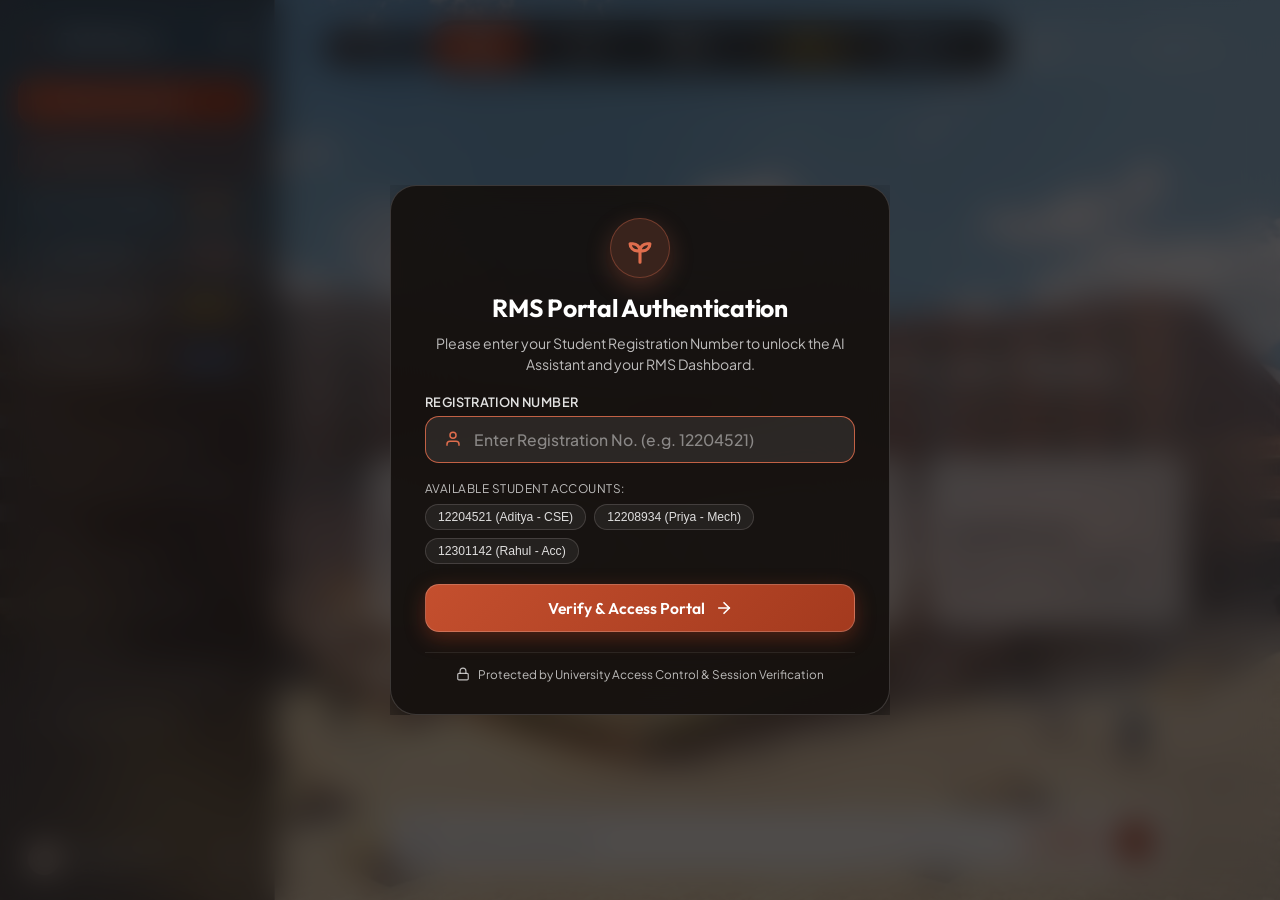
==== commit 41e645a7: "fix: remove square focus outline on registration input modal and input dock" ====
--- a/static/index.html
+++ b/static/index.html
@@ -11,7 +11,7 @@
   <link rel="preconnect" href="https://fonts.gstatic.com" crossorigin>
   <link href="https://fonts.googleapis.com/css2?family=Outfit:wght@300;400;500;600;700&family=Plus+Jakarta+Sans:wght@300;400;500;600;700&display=swap" rel="stylesheet">
   
-  <link rel="stylesheet" href="/static/style.css?v=3.0">
+  <link rel="stylesheet" href="/static/style.css?v=4.0">
 </head>
 <body>
   <!-- Fixed Full-Bleed Campus Background -->
@@ -610,6 +610,7 @@
               id="queryInput" 
               class="dock-input" 
               placeholder="Ask your query here..." 
+              style="outline: none !important; border: none !important; box-shadow: none !important; -webkit-box-shadow: none !important;"
               required
               aria-label="Query text"
             />
@@ -697,6 +698,7 @@
               id="loginRegInput" 
               class="login-input" 
               placeholder="Enter Registration No. (e.g. 12204521)" 
+              style="outline: none !important; border: none !important; box-shadow: none !important; -webkit-box-shadow: none !important;"
               required 
               autofocus
             />
--- a/static/style.css
+++ b/static/style.css
@@ -2456,17 +2456,24 @@
   display: flex;
   align-items: center;
   gap: 12px;
-  background: rgba(255, 255, 255, 0.07);
-  border: 1px solid rgba(255, 255, 255, 0.16);
-  border-radius: var(--radius-md);
-  padding: 12px 16px;
-  transition: all var(--transition-fast);
+  background: rgba(255, 255, 255, 0.06);
+  border: 1px solid rgba(255, 255, 255, 0.14);
+  border-radius: 14px;
+  padding: 13px 18px;
+  transition: all 0.25s cubic-bezier(0.16, 1, 0.3, 1);
+  outline: none !important;
+}
+
+.login-input-wrapper:hover {
+  background: rgba(255, 255, 255, 0.08);
+  border-color: rgba(255, 255, 255, 0.22);
 }
 
 .login-input-wrapper:focus-within {
-  border-color: #df6d4d;
-  background: rgba(255, 255, 255, 0.12);
-  box-shadow: 0 0 0 3px rgba(223, 109, 77, 0.25);
+  border-color: rgba(223, 109, 77, 0.85);
+  background: rgba(255, 255, 255, 0.09);
+  box-shadow: 0 0 0 3px rgba(223, 109, 77, 0.2), 0 8px 24px rgba(223, 109, 77, 0.12);
+  outline: none !important;
 }
 
 .login-field-icon {
@@ -2474,15 +2481,43 @@
   flex-shrink: 0;
 }
 
-.login-input {
-  background: transparent;
-  border: none;
-  outline: none;
+.login-input,
+#loginRegInput,
+input#loginRegInput {
+  background: transparent !important;
+  border: none !important;
+  outline: none !important;
+  outline-width: 0 !important;
+  outline-style: none !important;
+  outline-color: transparent !important;
+  box-shadow: none !important;
+  -webkit-box-shadow: none !important;
+  -webkit-appearance: none !important;
+  appearance: none !important;
   color: #ffffff;
   font-family: var(--font-body);
   font-size: 0.98rem;
   font-weight: 500;
   width: 100%;
+}
+
+.login-input:focus,
+.login-input:focus-visible,
+.login-input:active,
+#loginRegInput:focus,
+#loginRegInput:focus-visible,
+#loginRegInput:active,
+input#loginRegInput:focus,
+input#loginRegInput:focus-visible,
+input#loginRegInput:active {
+  outline: none !important;
+  outline-width: 0 !important;
+  outline-style: none !important;
+  outline-color: transparent !important;
+  outline-offset: 0 !important;
+  border: none !important;
+  box-shadow: none !important;
+  -webkit-box-shadow: none !important;
 }
 
 .login-input::placeholder {
@@ -2605,6 +2640,22 @@
    CROSS-DEVICE RESPONSIVENESS & ACCESSIBILITY (WCAG 2.1 AA)
    ========================================================================== */
 
+/* Universal input reset: Prevent any browser-level square focus rings on input fields */
+input,
+textarea {
+  outline: none !important;
+}
+
+input:focus,
+input:focus-visible,
+input:active,
+textarea:focus,
+textarea:focus-visible {
+  outline: none !important;
+  outline-width: 0 !important;
+  outline-style: none !important;
+}
+
 /* Accessibility Focus States - strictly buttons and links, never input fields */
 button:focus-visible, 
 a:focus-visible, 
@@ -2628,11 +2679,21 @@
 .input-dock-form,
 .input-dock-form input,
 .input-dock-form input:focus,
-.input-dock-form input:focus-visible {
+.input-dock-form input:focus-visible,
+#loginRegInput,
+#loginRegInput:focus,
+#loginRegInput:focus-visible,
+#loginRegInput:active,
+.login-input,
+.login-input:focus,
+.login-input:focus-visible,
+.login-input:active,
+.login-input-wrapper,
+.login-input-wrapper:focus,
+.login-input-wrapper:focus-within {
   outline: none !important;
   outline-width: 0 !important;
   outline-style: none !important;
-  border: none !important;
   box-shadow: none !important;
   -webkit-box-shadow: none !important;
   -webkit-appearance: none !important;
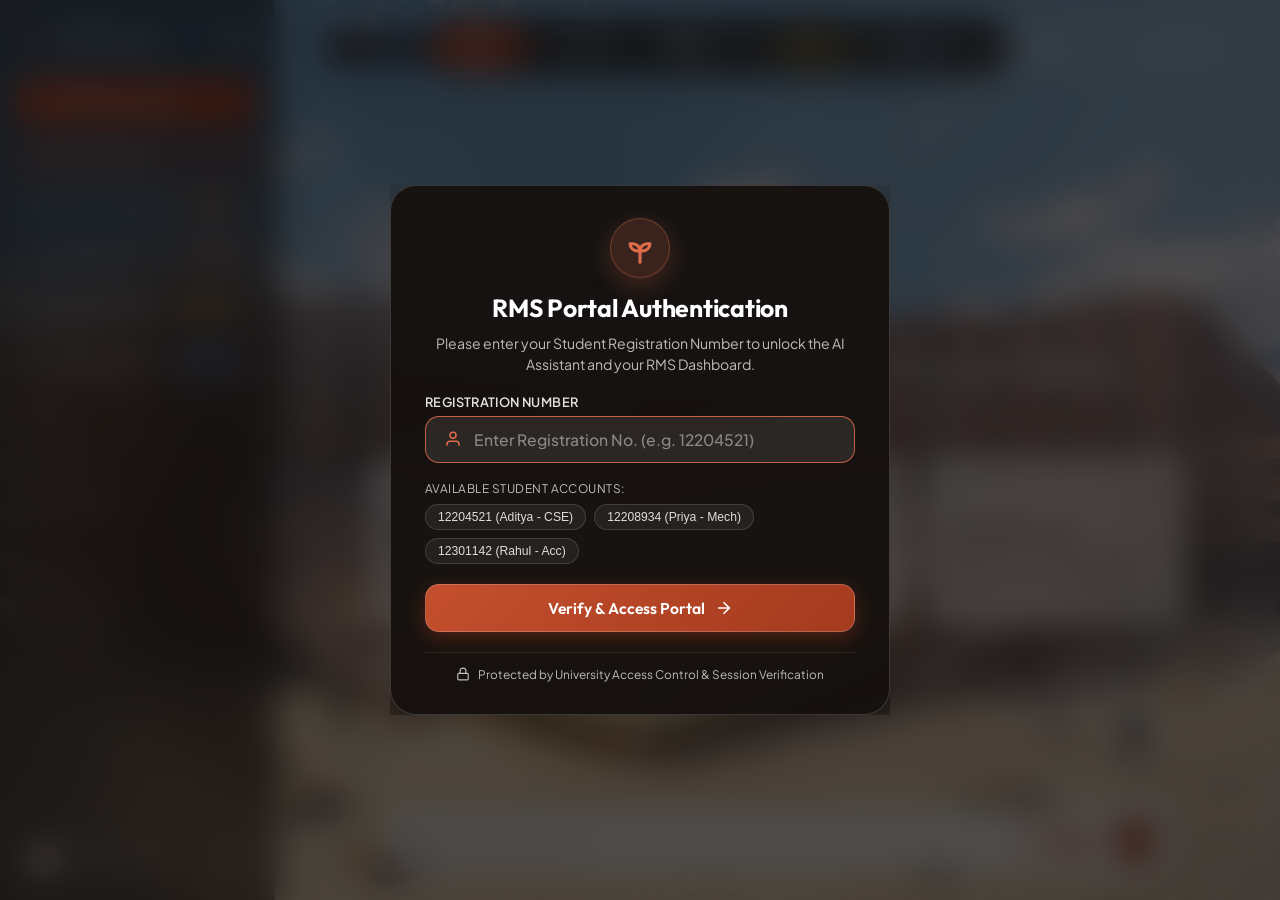
==== commit bf7c3167: "fix: real-time query logging in RMS history, dynamic sidebar history, and cloud deploy persistence" ====
--- a/static/index.html
+++ b/static/index.html
@@ -95,53 +95,26 @@
       </div>
 
       <!-- Conversation History Navigation -->
-      <nav class="history-scroll-container" aria-label="Conversation History">
+      <nav class="history-scroll-container" id="sidebarHistoryContainer" aria-label="Conversation History">
         
-        <div class="history-section">
+        <div class="history-section" id="historySectionToday">
           <div class="history-section-title">Today</div>
-          <div class="history-item" data-query="What is my University id and registration profile?">
-            <svg class="chat-bubble-icon" viewBox="0 0 24 24" width="15" height="15" fill="none" stroke="currentColor" stroke-width="1.8">
-              <path d="M21 15a2 2 0 0 1-2 2H7l-4 4V5a2 2 0 0 1 2-2h14a2 2 0 0 1 2 2z"></path>
-            </svg>
-            <span class="history-label">What is my University id ?</span>
-          </div>
-          <div class="history-item" data-query="What are the university holiday dates and festival breaks?">
-            <svg class="chat-bubble-icon" viewBox="0 0 24 24" width="15" height="15" fill="none" stroke="currentColor" stroke-width="1.8">
-              <path d="M21 15a2 2 0 0 1-2 2H7l-4 4V5a2 2 0 0 1 2-2h14a2 2 0 0 1 2 2z"></path>
-            </svg>
-            <span class="history-label">When I can plan my Holiday for Diwali ?</span>
-          </div>
-        </div>
-
-        <div class="history-section">
+          <div class="history-items-group" id="historyGroupToday">
+            <!-- Dynamically populated from /api/history and live queries -->
+          </div>
+        </div>
+
+        <div class="history-section" id="historySectionYesterday">
           <div class="history-section-title">Yesterday</div>
-          <div class="history-item" data-query="Show my exam datesheets and seating desk arrangement">
-            <svg class="chat-bubble-icon" viewBox="0 0 24 24" width="15" height="15" fill="none" stroke="currentColor" stroke-width="1.8">
-              <path d="M21 15a2 2 0 0 1-2 2H7l-4 4V5a2 2 0 0 1 2-2h14a2 2 0 0 1 2 2z"></path>
-            </svg>
-            <span class="history-label">When is my Exam ?</span>
-          </div>
-          <div class="history-item" data-query="What is my current fee balance and hostel room?">
-            <svg class="chat-bubble-icon" viewBox="0 0 24 24" width="15" height="15" fill="none" stroke="currentColor" stroke-width="1.8">
-              <path d="M21 15a2 2 0 0 1-2 2H7l-4 4V5a2 2 0 0 1 2-2h14a2 2 0 0 1 2 2z"></path>
-            </svg>
-            <span class="history-label">What is my current fee ?</span>
-          </div>
-        </div>
-
-        <div class="history-section">
+          <div class="history-items-group" id="historyGroupYesterday">
+            <!-- Dynamically populated from /api/history -->
+          </div>
+        </div>
+
+        <div class="history-section" id="historySectionPrevious">
           <div class="history-section-title">Previous 7 days</div>
-          <div class="history-item" data-query="What is the status of my internship file and NOC?">
-            <svg class="chat-bubble-icon" viewBox="0 0 24 24" width="15" height="15" fill="none" stroke="currentColor" stroke-width="1.8">
-              <path d="M21 15a2 2 0 0 1-2 2H7l-4 4V5a2 2 0 0 1 2-2h14a2 2 0 0 1 2 2z"></path>
-            </svg>
-            <span class="history-label">Status of internship Benefits</span>
-          </div>
-          <div class="history-item" data-query="What is the minimum passing marks and grading scale if I got 85 marks?">
-            <svg class="chat-bubble-icon" viewBox="0 0 24 24" width="15" height="15" fill="none" stroke="currentColor" stroke-width="1.8">
-              <path d="M21 15a2 2 0 0 1-2 2H7l-4 4V5a2 2 0 0 1 2-2h14a2 2 0 0 1 2 2z"></path>
-            </svg>
-            <span class="history-label">Grade if got 85 Marks ?</span>
+          <div class="history-items-group" id="historyGroupPrevious">
+            <!-- Dynamically populated from /api/history -->
           </div>
         </div>
 
@@ -438,60 +411,67 @@
                   <span id="rmsNoticeText">You will receive an update via email and in your RMS dashboard.</span>
                 </div>
 
-                <!-- Request Summary Card (Matches Image 1) -->
-                <div class="request-summary-card" id="requestSummaryCard">
-                  <h4 class="request-summary-title">Request Summary</h4>
-                  
-                  <div class="resolution-time-row">
-                    <div class="clock-circle-icon">
-                      <svg viewBox="0 0 24 24" width="22" height="22" fill="none" stroke="#ea580c" stroke-width="2.2">
-                        <circle cx="12" cy="12" r="10"></circle>
-                        <polyline points="12 6 12 12 16 14"></polyline>
-                      </svg>
-                    </div>
-                    <div class="resolution-time-text">
-                      <span class="est-label">Estimated Resolution Time</span>
-                      <strong class="est-value" id="summaryEstTime">2-3 Working Days</strong>
-                      <p class="est-sub">This is an approximate time and may vary based on the complexity of your issue.</p>
-                    </div>
-                  </div>
-
-                  <div class="route-to-section">
-                    <span class="route-to-label">Request will be routed to:</span>
-                    
-                    <div class="vertical-timeline" id="verticalTimeline">
-                      <!-- Stage 1 -->
-                      <div class="vt-stage vt-current">
-                        <div class="vt-dot-circle current"></div>
-                        <div class="vt-stage-content">
-                          <div class="vt-title-row">
-                            <strong class="vt-stage-name" id="vtCurrentStageName">Hostel Office</strong>
-                            <span class="vt-stage-badge">Today</span>
-                          </div>
-                          <span class="vt-stage-sub">Current Stage</span>
-                        </div>
-                      </div>
-                      <div class="vt-connector"></div>
-                      <!-- Stage 2 -->
-                      <div class="vt-stage vt-next">
-                        <div class="vt-dot-circle next"></div>
-                        <div class="vt-stage-content">
-                          <strong class="vt-stage-name" id="vtNextStageName">Dean (Hostel Affairs)</strong>
-                          <span class="vt-stage-sub">Next Stage</span>
-                        </div>
-                      </div>
-                      <div class="vt-connector"></div>
-                      <!-- Stage 3 -->
-                      <div class="vt-stage vt-final">
-                        <div class="vt-dot-circle final"></div>
-                        <div class="vt-stage-content">
-                          <strong class="vt-stage-name">Final Resolution</strong>
-                          <span class="vt-stage-sub">Expected</span>
-                        </div>
+                <!-- Official Human Committee Resolution Box -->
+                <div class="rms-human-resolution-card hidden" id="rmsHumanResolutionCard" style="margin-bottom: 20px; padding: 16px 20px; background: linear-gradient(135deg, rgba(16, 185, 129, 0.12), rgba(5, 150, 105, 0.18)); border: 1.5px solid rgba(16, 185, 129, 0.35); border-radius: 14px;">
+                  <div style="display: flex; justify-content: space-between; align-items: center; margin-bottom: 8px;">
+                    <span style="font-size: 12px; font-weight: 700; color: #34d399; text-transform: uppercase; letter-spacing: 0.05em; display: flex; align-items: center; gap: 6px;">
+                      <span>🏛️</span> Official Human Committee Resolution
+                    </span>
+                    <span id="resOfficerAttribution" style="font-size: 11px; color: #a7f3d0; background: rgba(16, 185, 129, 0.25); padding: 2px 8px; border-radius: 6px;">Academic Committee</span>
+                  </div>
+                  <p id="resNotesText" style="font-size: 13.5px; color: #f0fdf4; line-height: 1.6; margin: 0; white-space: pre-line;"></p>
+                </div>
+
+                <!-- AI TICKET FOLLOW-UP & APPEAL CHAT (Replaces old Request Summary) -->
+                <div class="ticket-chat-card" id="ticketChatCard">
+                  <div class="ticket-chat-header">
+                    <div class="ticket-chat-title-group">
+                      <div class="ticket-chat-icon">💬</div>
+                      <div>
+                        <h4 class="ticket-chat-title">Ticket Follow-Up & Appeal Assistant</h4>
+                        <p class="ticket-chat-subtitle">Not satisfied with the response or need more info? Chat directly with the AI about this ticket.</p>
                       </div>
                     </div>
-                  </div>
-
+                    <span class="ticket-chat-tag" id="ticketChatContextBadge">RMS #CLASH-2026</span>
+                  </div>
+
+                  <!-- Quick Action Chips for Instant Help -->
+                  <div class="ticket-chat-chips">
+                    <button type="button" class="t-chip" data-msg="I am not satisfied with this resolution, please re-open my ticket for review.">⚠️ Not Satisfied (Re-open)</button>
+                    <button type="button" class="t-chip" data-msg="Can you explain the exact reason for this resolution?">❓ Explain Decision</button>
+                    <button type="button" class="t-chip" data-msg="When will my updated exam date sheet be active?">📅 Date Sheet Status</button>
+                    <button type="button" class="t-chip" data-msg="Can you expedite this request with the committee?">⚡ Expedite Request</button>
+                  </div>
+
+                  <!-- Message Stream -->
+                  <div class="ticket-chat-stream" id="ticketChatStream">
+                    <!-- Dynamic conversation messages injected here -->
+                  </div>
+
+                  <!-- Inline Follow-Up Input Dock -->
+                  <form class="ticket-chat-form" id="ticketChatForm" autocomplete="off">
+                    <input 
+                      type="text" 
+                      id="ticketChatInput" 
+                      class="ticket-chat-input" 
+                      placeholder="Ask a question or request an appeal on this ticket..."
+                      required
+                    />
+                    <button type="button" class="ticket-chat-mike-btn" id="ticketChatMikeBtn" title="Speak your question (Faster-Whisper)">
+                      <svg viewBox="0 0 24 24" width="15" height="15" fill="none" stroke="currentColor" stroke-width="2">
+                        <path d="M12 1a3 3 0 0 0-3 3v8a3 3 0 0 0 6 0V4a3 3 0 0 0-3-3z"></path>
+                        <path d="M19 10v2a7 7 0 0 1-14 0v-2"></path>
+                        <line x1="12" y1="19" x2="12" y2="23"></line>
+                        <line x1="8" y1="23" x2="16" y2="23"></line>
+                      </svg>
+                    </button>
+                    <button type="submit" class="ticket-chat-send-btn" id="ticketChatSendBtn" title="Send follow-up">
+                      <svg viewBox="0 0 24 24" width="16" height="16" fill="none" stroke="currentColor" stroke-width="2.2" stroke-linecap="round">
+                        <line x1="5" y1="12" x2="19" y2="12"></line>
+                        <polyline points="12 5 19 12 12 19"></polyline>
+                      </svg>
+                    </button>
+                  </form>
                 </div>
 
               </div>
--- a/static/style.css
+++ b/static/style.css
@@ -303,7 +303,8 @@
   border-radius: 4px;
 }
 
-.history-section {
+.history-section,
+.history-items-group {
   display: flex;
   flex-direction: column;
   gap: 4px;
@@ -2058,19 +2059,209 @@
 }
 
 /* ==========================================================================
-   REQUEST SUMMARY CARD (Exact match from Image 1)
+   TICKET FOLLOW-UP & APPEAL AI CHAT CARD (Interactive Dissatisfaction Chat)
    ========================================================================== */
+.ticket-chat-card {
+  background: rgba(18, 22, 31, 0.94);
+  backdrop-filter: blur(24px);
+  border: 1px solid rgba(255, 255, 255, 0.12);
+  border-radius: var(--radius-lg);
+  padding: 20px 22px;
+  box-shadow: 0 12px 36px rgba(0, 0, 0, 0.35);
+  color: #f8fafc;
+  display: flex;
+  flex-direction: column;
+  gap: 14px;
+}
+
+.ticket-chat-header {
+  display: flex;
+  align-items: center;
+  justify-content: space-between;
+  flex-wrap: wrap;
+  gap: 10px;
+  padding-bottom: 12px;
+  border-bottom: 1px solid rgba(255, 255, 255, 0.08);
+}
+
+.ticket-chat-title-group {
+  display: flex;
+  align-items: center;
+  gap: 12px;
+}
+
+.ticket-chat-icon {
+  width: 36px;
+  height: 36px;
+  border-radius: 10px;
+  background: linear-gradient(135deg, rgba(234, 88, 12, 0.2), rgba(249, 115, 22, 0.15));
+  border: 1px solid rgba(234, 88, 12, 0.35);
+  display: flex;
+  align-items: center;
+  justify-content: center;
+  font-size: 18px;
+  flex-shrink: 0;
+}
+
+.ticket-chat-title {
+  font-family: var(--font-heading);
+  font-size: 1.05rem;
+  font-weight: 700;
+  color: #ffffff;
+  margin: 0;
+}
+
+.ticket-chat-subtitle {
+  font-size: 0.78rem;
+  color: #94a3b8;
+  margin: 2px 0 0 0;
+}
+
+.ticket-chat-tag {
+  font-size: 11px;
+  font-weight: 700;
+  font-family: monospace;
+  padding: 4px 10px;
+  border-radius: 8px;
+  background: rgba(99, 102, 241, 0.2);
+  color: #c7d2fe;
+  border: 1px solid rgba(99, 102, 241, 0.35);
+}
+
+.ticket-chat-chips {
+  display: flex;
+  flex-wrap: wrap;
+  gap: 6px;
+}
+
+.t-chip {
+  background: rgba(255, 255, 255, 0.05);
+  border: 1px solid rgba(255, 255, 255, 0.12);
+  border-radius: 20px;
+  padding: 5px 12px;
+  font-size: 11.5px;
+  color: #cbd5e1;
+  cursor: pointer;
+  transition: all 0.2s ease;
+  outline: none !important;
+}
+
+.t-chip:hover {
+  background: rgba(234, 88, 12, 0.18);
+  border-color: rgba(234, 88, 12, 0.45);
+  color: #ffedd5;
+  transform: translateY(-1px);
+}
+
+.ticket-chat-stream {
+  min-height: 120px;
+  max-height: 240px;
+  overflow-y: auto;
+  display: flex;
+  flex-direction: column;
+  gap: 10px;
+  padding: 10px 4px;
+}
+
+.ticket-msg {
+  display: flex;
+  flex-direction: column;
+  max-width: 88%;
+  font-size: 13px;
+  line-height: 1.5;
+  animation: fadeIn 0.2s ease;
+}
+
+.ticket-msg.user {
+  align-self: flex-end;
+  background: linear-gradient(135deg, #df6d4d, #c2410c);
+  color: #ffffff;
+  padding: 8px 14px;
+  border-radius: 14px 14px 2px 14px;
+  box-shadow: 0 4px 14px rgba(223, 109, 77, 0.25);
+}
+
+.ticket-msg.ai {
+  align-self: flex-start;
+  background: rgba(255, 255, 255, 0.06);
+  border: 1px solid rgba(255, 255, 255, 0.12);
+  color: #f1f5f9;
+  padding: 10px 14px;
+  border-radius: 14px 14px 14px 2px;
+}
+
+.ticket-msg-meta {
+  font-size: 10px;
+  color: rgba(255, 255, 255, 0.6);
+  margin-bottom: 3px;
+  font-weight: 600;
+}
+
+.ticket-chat-form {
+  display: flex;
+  align-items: center;
+  gap: 8px;
+  background: rgba(255, 255, 255, 0.05);
+  border: 1px solid rgba(255, 255, 255, 0.14);
+  border-radius: 12px;
+  padding: 6px 10px;
+  transition: all 0.2s ease;
+}
+
+.ticket-chat-form:focus-within {
+  border-color: rgba(223, 109, 77, 0.7);
+  background: rgba(255, 255, 255, 0.08);
+  box-shadow: 0 0 0 3px rgba(223, 109, 77, 0.15);
+}
+
+.ticket-chat-input {
+  flex: 1;
+  background: transparent;
+  border: none !important;
+  outline: none !important;
+  box-shadow: none !important;
+  color: #ffffff;
+  font-size: 13px;
+  font-family: inherit;
+}
+
+.ticket-chat-input::placeholder {
+  color: rgba(255, 255, 255, 0.4);
+}
+
+.ticket-chat-mike-btn,
+.ticket-chat-send-btn {
+  background: transparent;
+  border: none;
+  color: #94a3b8;
+  padding: 6px;
+  cursor: pointer;
+  border-radius: 8px;
+  display: flex;
+  align-items: center;
+  justify-content: center;
+  transition: all 0.2s ease;
+  outline: none !important;
+}
+
+.ticket-chat-mike-btn:hover {
+  color: #ea580c;
+  background: rgba(234, 88, 12, 0.15);
+}
+
+.ticket-chat-send-btn {
+  background: linear-gradient(135deg, #df6d4d, #c2410c);
+  color: #ffffff;
+}
+
+.ticket-chat-send-btn:hover {
+  transform: scale(1.05);
+  box-shadow: 0 4px 12px rgba(223, 109, 77, 0.35);
+}
+
+/* Legacy request-summary-card retained for fallback */
 .request-summary-card {
-  background: rgba(255, 249, 246, 0.96);
-  backdrop-filter: blur(20px);
-  border: 1px solid rgba(255, 255, 255, 0.8);
-  border-radius: var(--radius-lg);
-  padding: 22px 24px;
-  box-shadow: 0 10px 30px rgba(0, 0, 0, 0.25);
-  color: #1c1917;
-  display: flex;
-  flex-direction: column;
-  gap: 16px;
+  display: none !important;
 }
 
 .request-summary-title {
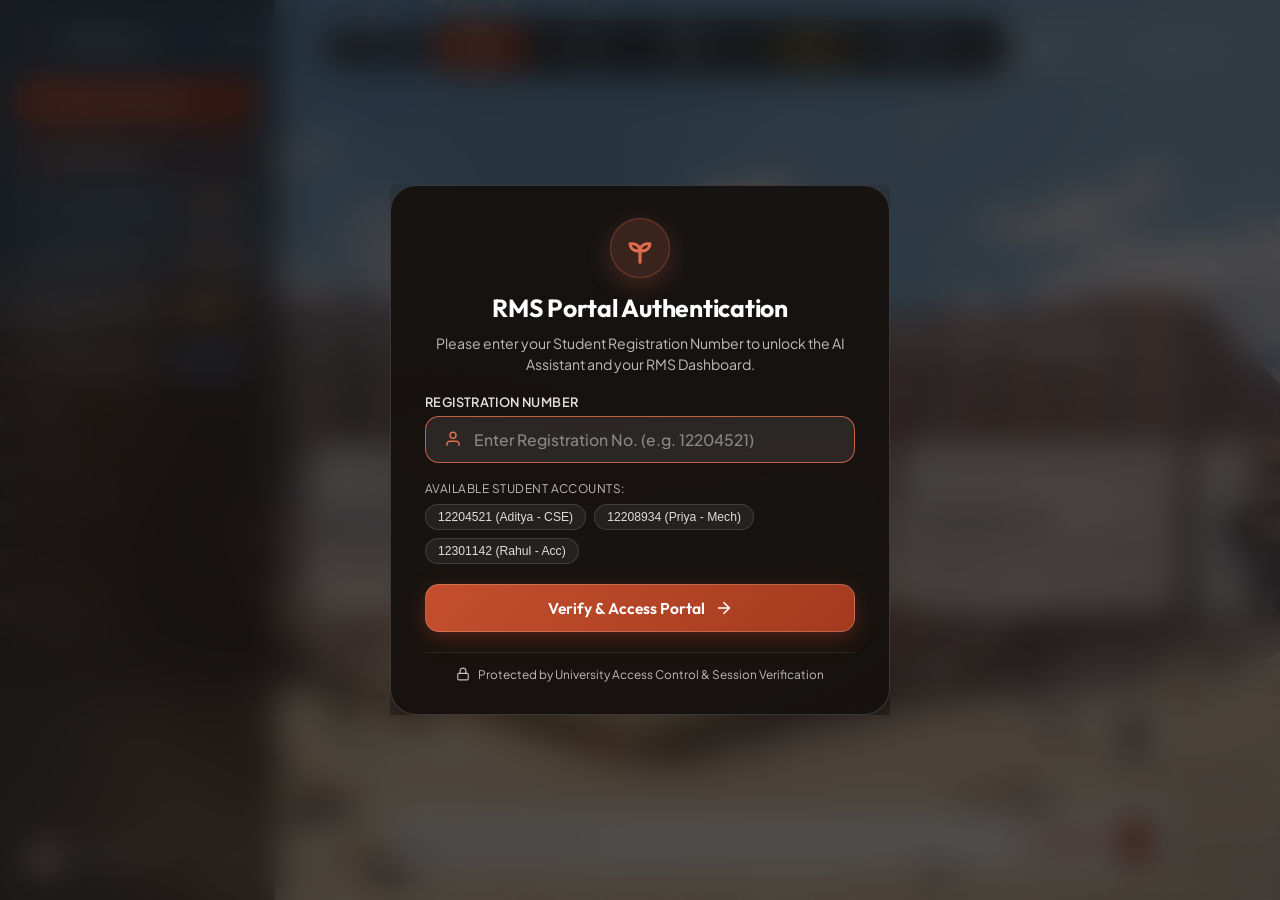
==== commit 748d600d: "feat: draggable sliding window carousel for suggestion cards with touch and mouse swipe" ====
--- a/static/index.html
+++ b/static/index.html
@@ -243,69 +243,159 @@
             <h1 class="hero-heading">We are ready to give answer to your Query</h1>
             <p class="hero-subheading">A thought, a story, a new beginning. Let's see where it takes us.</p>
 
-            <!-- 3 Frosted Glass Suggestion Cards (Exact matches from Image 1) -->
-            <div class="suggestion-cards-grid">
+            <!-- Draggable Sliding Window Carousel for Suggestion Cards -->
+            <div class="slider-window-wrapper">
               
-              <!-- Card 1: Ask your Query -->
-              <div class="suggestion-card" data-prompt="What is my current fee balance and hostel room allotment?">
-                <div class="card-header-row">
-                  <div class="card-icon-circle">
-                    <svg viewBox="0 0 24 24" width="18" height="18" fill="none" stroke="currentColor" stroke-width="2">
-                      <line x1="9" y1="18" x2="15" y2="18"></line>
-                      <line x1="10" y1="22" x2="14" y2="22"></line>
-                      <path d="M15.09 14c.18-.98.65-1.74 1.41-2.5A4.65 4.65 0 0 0 18 8 6 6 0 0 0 6 8c0 1 .23 2.23 1.5 3.5A4.61 4.61 0 0 1 8.91 14"></path>
-                    </svg>
-                  </div>
-                  <div class="arrow-up-right">
-                    <svg viewBox="0 0 24 24" width="16" height="16" fill="none" stroke="currentColor" stroke-width="2.5">
-                      <line x1="7" y1="17" x2="17" y2="7"></line>
-                      <polyline points="7 7 17 7 17 17"></polyline>
-                    </svg>
-                  </div>
-                </div>
-                <h2 class="card-title">Ask your Query</h2>
-                <p class="card-desc">Find a fresh perspective on something curious.</p>
-              </div>
-
-              <!-- Card 2: Give Feedback -->
-              <div class="suggestion-card feedback-trigger-card" id="openFeedbackCard" role="button" tabindex="0" aria-label="Open student feedback form">
-                <div class="card-header-row">
-                  <div class="card-icon-circle">
-                    <svg viewBox="0 0 24 24" width="18" height="18" fill="none" stroke="currentColor" stroke-width="2">
-                      <polygon points="12 2 15.09 8.26 22 9.27 17 14.14 18.18 21.02 12 17.77 5.82 21.02 7 14.14 2 9.27 8.91 8.26 12 2"></polygon>
-                    </svg>
-                  </div>
-                  <div class="arrow-up-right">
-                    <svg viewBox="0 0 24 24" width="16" height="16" fill="none" stroke="currentColor" stroke-width="2.5">
-                      <line x1="7" y1="17" x2="17" y2="7"></line>
-                      <polyline points="7 7 17 7 17 17"></polyline>
-                    </svg>
-                  </div>
-                </div>
-                <h2 class="card-title">Give Feedback</h2>
-                <p class="card-desc">Rate your experience and share suggestions to improve campus services.</p>
-              </div>
-
-              <!-- Card 3: Track RMS Status -->
-              <div class="suggestion-card" id="cardTrackRms" role="button" tabindex="0" aria-label="Track your RMS requests and grievance status" data-prompt="What is the status of my active RMS tickets and grievances?">
-                <div class="card-header-row">
-                  <div class="card-icon-circle">
-                    <svg viewBox="0 0 24 24" width="18" height="18" fill="none" stroke="currentColor" stroke-width="2">
-                      <circle cx="12" cy="12" r="10"></circle>
-                      <polyline points="12 6 12 12 16 14"></polyline>
-                    </svg>
-                  </div>
-                  <div class="arrow-up-right">
-                    <svg viewBox="0 0 24 24" width="16" height="16" fill="none" stroke="currentColor" stroke-width="2.5">
-                      <line x1="7" y1="17" x2="17" y2="7"></line>
-                      <polyline points="7 7 17 7 17 17"></polyline>
-                    </svg>
-                  </div>
-                </div>
-                <h2 class="card-title">Track RMS Status</h2>
-                <p class="card-desc">Monitor live resolution progress and assigned officer stages.</p>
-              </div>
-
+              <!-- Previous Slide Navigation Button -->
+              <button type="button" class="slider-nav-btn slider-prev" id="sliderPrevBtn" aria-label="Slide to previous cards" title="Previous cards">
+                <svg viewBox="0 0 24 24" width="18" height="18" fill="none" stroke="currentColor" stroke-width="2.5" stroke-linecap="round" stroke-linejoin="round">
+                  <polyline points="15 18 9 12 15 6"></polyline>
+                </svg>
+              </button>
+
+              <!-- Draggable Sliding Window Track -->
+              <div class="suggestion-cards-slider suggestion-cards-grid" id="suggestionCardsSlider" role="region" aria-label="Campus Quick Actions Carousel">
+                
+                <!-- Card 1: Ask your Query -->
+                <div class="suggestion-card" data-prompt="What is my current fee balance and hostel room allotment?">
+                  <div class="card-header-row">
+                    <div class="card-icon-circle">
+                      <svg viewBox="0 0 24 24" width="18" height="18" fill="none" stroke="currentColor" stroke-width="2">
+                        <line x1="9" y1="18" x2="15" y2="18"></line>
+                        <line x1="10" y1="22" x2="14" y2="22"></line>
+                        <path d="M15.09 14c.18-.98.65-1.74 1.41-2.5A4.65 4.65 0 0 0 18 8 6 6 0 0 0 6 8c0 1 .23 2.23 1.5 3.5A4.61 4.61 0 0 1 8.91 14"></path>
+                      </svg>
+                    </div>
+                    <div class="arrow-up-right">
+                      <svg viewBox="0 0 24 24" width="16" height="16" fill="none" stroke="currentColor" stroke-width="2.5">
+                        <line x1="7" y1="17" x2="17" y2="7"></line>
+                        <polyline points="7 7 17 7 17 17"></polyline>
+                      </svg>
+                    </div>
+                  </div>
+                  <h2 class="card-title">Ask your Query</h2>
+                  <p class="card-desc">Find a fresh perspective on something curious.</p>
+                </div>
+
+                <!-- Card 2: Give Feedback -->
+                <div class="suggestion-card feedback-trigger-card" id="openFeedbackCard" role="button" tabindex="0" aria-label="Open student feedback form">
+                  <div class="card-header-row">
+                    <div class="card-icon-circle">
+                      <svg viewBox="0 0 24 24" width="18" height="18" fill="none" stroke="currentColor" stroke-width="2">
+                        <polygon points="12 2 15.09 8.26 22 9.27 17 14.14 18.18 21.02 12 17.77 5.82 21.02 7 14.14 2 9.27 8.91 8.26 12 2"></polygon>
+                      </svg>
+                    </div>
+                    <div class="arrow-up-right">
+                      <svg viewBox="0 0 24 24" width="16" height="16" fill="none" stroke="currentColor" stroke-width="2.5">
+                        <line x1="7" y1="17" x2="17" y2="7"></line>
+                        <polyline points="7 7 17 7 17 17"></polyline>
+                      </svg>
+                    </div>
+                  </div>
+                  <h2 class="card-title">Give Feedback</h2>
+                  <p class="card-desc">Rate your experience and share suggestions to improve campus services.</p>
+                </div>
+
+                <!-- Card 3: Track RMS Status -->
+                <div class="suggestion-card" id="cardTrackRms" role="button" tabindex="0" aria-label="Track your RMS requests and grievance status" data-prompt="What is the status of my active RMS tickets and grievances?">
+                  <div class="card-header-row">
+                    <div class="card-icon-circle">
+                      <svg viewBox="0 0 24 24" width="18" height="18" fill="none" stroke="currentColor" stroke-width="2">
+                        <circle cx="12" cy="12" r="10"></circle>
+                        <polyline points="12 6 12 12 16 14"></polyline>
+                      </svg>
+                    </div>
+                    <div class="arrow-up-right">
+                      <svg viewBox="0 0 24 24" width="16" height="16" fill="none" stroke="currentColor" stroke-width="2.5">
+                        <line x1="7" y1="17" x2="17" y2="7"></line>
+                        <polyline points="7 7 17 7 17 17"></polyline>
+                      </svg>
+                    </div>
+                  </div>
+                  <h2 class="card-title">Track RMS Status</h2>
+                  <p class="card-desc">Monitor live resolution progress and assigned officer stages.</p>
+                </div>
+
+                <!-- Card 4: Exam Schedule & Seating -->
+                <div class="suggestion-card" data-prompt="Show my exam datesheets and seating desk arrangement">
+                  <div class="card-header-row">
+                    <div class="card-icon-circle">
+                      <svg viewBox="0 0 24 24" width="18" height="18" fill="none" stroke="currentColor" stroke-width="2">
+                        <rect x="3" y="4" width="18" height="18" rx="2" ry="2"></rect>
+                        <line x1="16" y1="2" x2="16" y2="6"></line>
+                        <line x1="8" y1="2" x2="8" y2="6"></line>
+                        <line x1="3" y1="10" x2="21" y2="10"></line>
+                      </svg>
+                    </div>
+                    <div class="arrow-up-right">
+                      <svg viewBox="0 0 24 24" width="16" height="16" fill="none" stroke="currentColor" stroke-width="2.5">
+                        <line x1="7" y1="17" x2="17" y2="7"></line>
+                        <polyline points="7 7 17 7 17 17"></polyline>
+                      </svg>
+                    </div>
+                  </div>
+                  <h2 class="card-title">Exam Schedule & Seating</h2>
+                  <p class="card-desc">Check upcoming datesheets, room numbers, and desk allocations.</p>
+                </div>
+
+                <!-- Card 5: Academic Grievance Clash -->
+                <div class="suggestion-card" data-prompt="My exams are clashing on the same date. Can you just resolve that thing?">
+                  <div class="card-header-row">
+                    <div class="card-icon-circle">
+                      <svg viewBox="0 0 24 24" width="18" height="18" fill="none" stroke="currentColor" stroke-width="2">
+                        <path d="M10.29 3.86L1.82 18a2 2 0 0 0 1.71 3h16.94a2 2 0 0 0 1.71-3L13.71 3.86a2 2 0 0 0-3.42 0z"></path>
+                        <line x1="12" y1="9" x2="12" y2="13"></line>
+                        <line x1="12" y1="17" x2="12.01" y2="17"></line>
+                      </svg>
+                    </div>
+                    <div class="arrow-up-right">
+                      <svg viewBox="0 0 24 24" width="16" height="16" fill="none" stroke="currentColor" stroke-width="2.5">
+                        <line x1="7" y1="17" x2="17" y2="7"></line>
+                        <polyline points="7 7 17 7 17 17"></polyline>
+                      </svg>
+                    </div>
+                  </div>
+                  <h2 class="card-title">Resolve Exam Clash</h2>
+                  <p class="card-desc">Escalate exam date clashes and timetable discrepancies directly.</p>
+                </div>
+
+                <!-- Card 6: Internship & NOC -->
+                <div class="suggestion-card" data-prompt="What is the status of my internship file and NOC?">
+                  <div class="card-header-row">
+                    <div class="card-icon-circle">
+                      <svg viewBox="0 0 24 24" width="18" height="18" fill="none" stroke="currentColor" stroke-width="2">
+                        <rect x="2" y="7" width="20" height="14" rx="2" ry="2"></rect>
+                        <path d="M16 21V5a2 2 0 0 0-2-2h-4a2 2 0 0 0-2 2v16"></path>
+                      </svg>
+                    </div>
+                    <div class="arrow-up-right">
+                      <svg viewBox="0 0 24 24" width="16" height="16" fill="none" stroke="currentColor" stroke-width="2.5">
+                        <line x1="7" y1="17" x2="17" y2="7"></line>
+                        <polyline points="7 7 17 7 17 17"></polyline>
+                      </svg>
+                    </div>
+                  </div>
+                  <h2 class="card-title">Internship & NOC</h2>
+                  <p class="card-desc">Track industry file approval, Dean sign-off, and NOC clearance.</p>
+                </div>
+
+              </div>
+
+              <!-- Next Slide Navigation Button -->
+              <button type="button" class="slider-nav-btn slider-next" id="sliderNextBtn" aria-label="Slide to next cards" title="Next cards">
+                <svg viewBox="0 0 24 24" width="18" height="18" fill="none" stroke="currentColor" stroke-width="2.5" stroke-linecap="round" stroke-linejoin="round">
+                  <polyline points="9 18 15 12 9 6"></polyline>
+                </svg>
+              </button>
+
+            </div>
+
+            <!-- Slider Pagination Dots & Drag Hint -->
+            <div class="slider-footer-controls">
+              <span class="slider-drag-hint">↔ Drag or swipe horizontally to explore cards</span>
+              <div class="slider-dots" id="sliderDots">
+                <!-- Dots generated & updated via JS -->
+              </div>
             </div>
 
           </section>
--- a/static/style.css
+++ b/static/style.css
@@ -679,8 +679,177 @@
   max-width: 640px;
 }
 
-/* Suggestion Cards 3-Column Grid */
-.suggestion-cards-grid {
+/* Suggestion Cards 3-Column Grid & Sliding Window Carousel */
+.slider-window-wrapper {
+  position: relative;
+  width: 100%;
+  max-width: 960px;
+  margin: 0 auto;
+  display: flex;
+  align-items: center;
+}
+
+.suggestion-cards-slider {
+  display: flex !important;
+  flex-direction: row !important;
+  gap: 16px;
+  overflow-x: auto;
+  scroll-snap-type: x mandatory;
+  scroll-behavior: smooth;
+  -webkit-overflow-scrolling: touch;
+  scrollbar-width: none;
+  -ms-overflow-style: none;
+  padding: 12px 6px 18px 6px;
+  width: 100%;
+  max-width: 100% !important;
+  cursor: grab;
+  user-select: none;
+}
+
+.suggestion-cards-slider::-webkit-scrollbar {
+  display: none;
+}
+
+.suggestion-cards-slider.is-dragging {
+  cursor: grabbing !important;
+  scroll-snap-type: none !important;
+  scroll-behavior: auto !important;
+}
+
+.suggestion-cards-slider .suggestion-card {
+  flex: 0 0 280px !important;
+  min-width: 270px !important;
+  max-width: 295px !important;
+  scroll-snap-align: start;
+  flex-shrink: 0;
+  user-select: none;
+  transition: transform 0.2s cubic-bezier(0.2, 0, 0, 1), box-shadow 0.2s ease, border-color 0.2s ease;
+}
+
+.suggestion-cards-slider.is-dragging .suggestion-card {
+  transition: none !important;
+}
+
+.slider-nav-btn {
+  position: absolute;
+  top: 50%;
+  transform: translateY(-50%);
+  width: 38px;
+  height: 38px;
+  border-radius: 50%;
+  background: rgba(18, 22, 31, 0.88);
+  backdrop-filter: blur(16px);
+  -webkit-backdrop-filter: blur(16px);
+  border: 1px solid rgba(255, 255, 255, 0.2);
+  color: #ffffff;
+  display: flex;
+  align-items: center;
+  justify-content: center;
+  cursor: pointer;
+  z-index: 10;
+  transition: all 0.22s ease;
+  box-shadow: 0 4px 18px rgba(0, 0, 0, 0.4);
+  outline: none !important;
+}
+
+.slider-nav-btn:hover:not(:disabled) {
+  background: linear-gradient(135deg, #df6d4d, #c2410c);
+  border-color: rgba(223, 109, 77, 0.8);
+  transform: translateY(-50%) scale(1.12);
+  box-shadow: 0 6px 22px rgba(223, 109, 77, 0.45);
+}
+
+.slider-prev {
+  left: -20px;
+}
+
+.slider-next {
+  right: -20px;
+}
+
+.slider-nav-btn.disabled,
+.slider-nav-btn:disabled {
+  opacity: 0.22;
+  cursor: default;
+  pointer-events: none;
+}
+
+.slider-footer-controls {
+  display: flex;
+  align-items: center;
+  justify-content: space-between;
+  width: 100%;
+  max-width: 960px;
+  margin: 6px auto 0 auto;
+  padding: 0 14px;
+}
+
+.slider-drag-hint {
+  font-size: 0.74rem;
+  color: rgba(255, 255, 255, 0.58);
+  letter-spacing: 0.02em;
+  user-select: none;
+  display: flex;
+  align-items: center;
+  gap: 6px;
+}
+
+.slider-dots {
+  display: flex;
+  align-items: center;
+  gap: 6px;
+}
+
+.slider-dot {
+  width: 7px;
+  height: 7px;
+  border-radius: 50%;
+  background: rgba(255, 255, 255, 0.28);
+  cursor: pointer;
+  transition: all 0.25s ease;
+}
+
+.slider-dot:hover {
+  background: rgba(255, 255, 255, 0.6);
+}
+
+.slider-dot.active {
+  width: 22px;
+  border-radius: 10px;
+  background: #df6d4d;
+  box-shadow: 0 0 10px rgba(223, 109, 77, 0.6);
+}
+
+@media (max-width: 900px) {
+  .slider-prev { left: -8px; }
+  .slider-next { right: -8px; }
+  .slider-window-wrapper { max-width: 100%; }
+  .suggestion-cards-slider .suggestion-card {
+    flex: 0 0 260px !important;
+    min-width: 250px !important;
+  }
+}
+
+@media (max-width: 640px) {
+  .slider-prev,
+  .slider-next {
+    display: none;
+  }
+  .suggestion-cards-slider {
+    padding-left: 12px;
+    padding-right: 12px;
+  }
+  .suggestion-cards-slider .suggestion-card {
+    flex: 0 0 82% !important;
+    min-width: 240px !important;
+  }
+  .slider-drag-hint {
+    font-size: 0.7rem;
+  }
+}
+
+/* Fallback Grid */
+.suggestion-cards-grid:not(.suggestion-cards-slider) {
   display: grid;
   grid-template-columns: repeat(3, 1fr);
   gap: 16px;
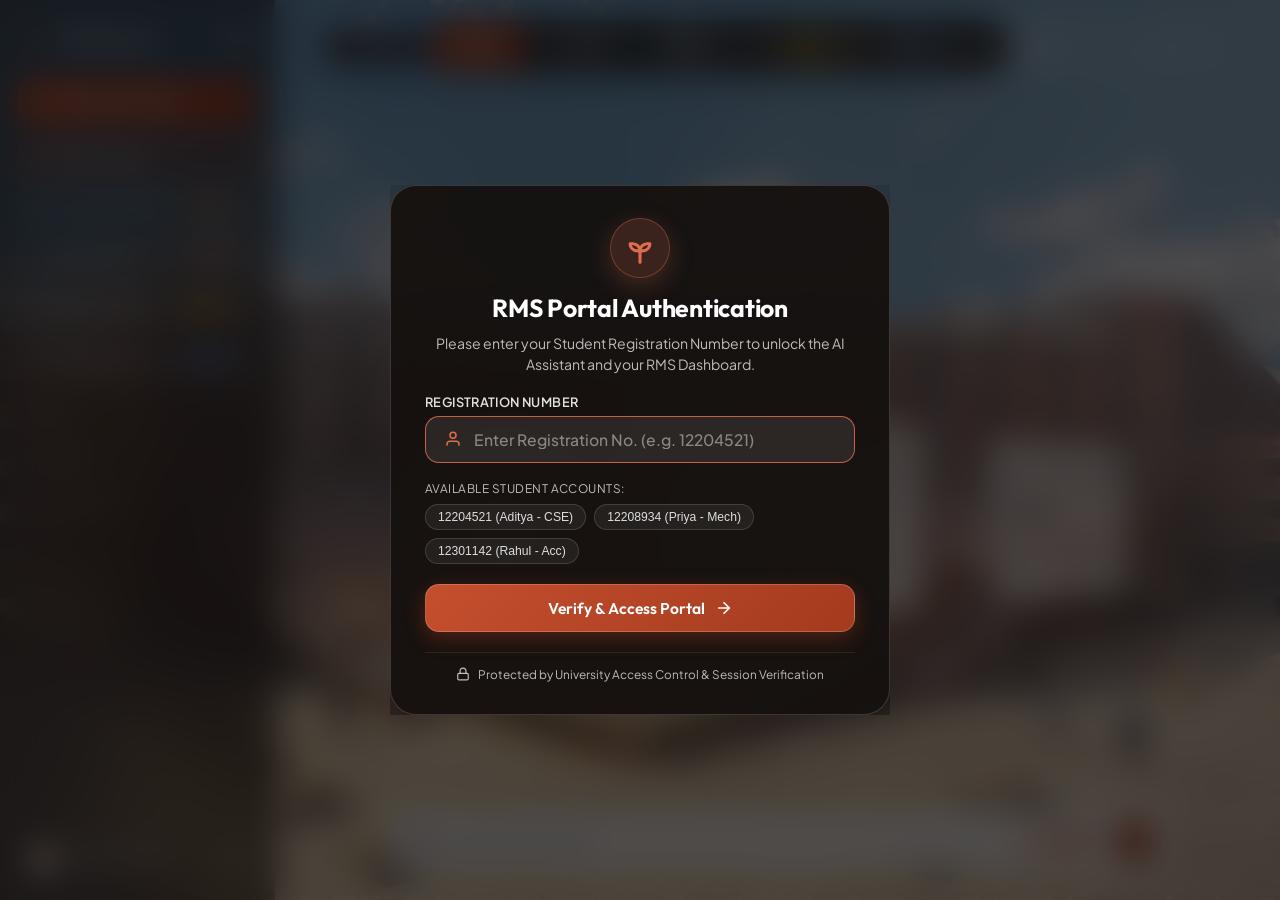
==== commit 98bcb46d: "feat: 3D rotating cycle carousel with pure mouse drag and smooth momentum physics" ====
--- a/static/index.html
+++ b/static/index.html
@@ -243,21 +243,14 @@
             <h1 class="hero-heading">We are ready to give answer to your Query</h1>
             <p class="hero-subheading">A thought, a story, a new beginning. Let's see where it takes us.</p>
 
-            <!-- Draggable Sliding Window Carousel for Suggestion Cards -->
-            <div class="slider-window-wrapper">
+            <!-- Draggable 3D Rotating Cycle Carousel for Suggestion Cards -->
+            <div class="rotate-cycle-container" id="rotateCycleContainer">
               
-              <!-- Previous Slide Navigation Button -->
-              <button type="button" class="slider-nav-btn slider-prev" id="sliderPrevBtn" aria-label="Slide to previous cards" title="Previous cards">
-                <svg viewBox="0 0 24 24" width="18" height="18" fill="none" stroke="currentColor" stroke-width="2.5" stroke-linecap="round" stroke-linejoin="round">
-                  <polyline points="15 18 9 12 15 6"></polyline>
-                </svg>
-              </button>
-
-              <!-- Draggable Sliding Window Track -->
-              <div class="suggestion-cards-slider suggestion-cards-grid" id="suggestionCardsSlider" role="region" aria-label="Campus Quick Actions Carousel">
+              <!-- 3D Rotating Cycle Stage Track -->
+              <div class="rotate-cycle-stage" id="suggestionCardsSlider" role="region" aria-label="Campus Quick Actions 3D Rotate Cycle">
                 
                 <!-- Card 1: Ask your Query -->
-                <div class="suggestion-card" data-prompt="What is my current fee balance and hostel room allotment?">
+                <div class="suggestion-card rotate-cycle-card" data-index="0" data-prompt="What is my current fee balance and hostel room allotment?">
                   <div class="card-header-row">
                     <div class="card-icon-circle">
                       <svg viewBox="0 0 24 24" width="18" height="18" fill="none" stroke="currentColor" stroke-width="2">
@@ -278,7 +271,7 @@
                 </div>
 
                 <!-- Card 2: Give Feedback -->
-                <div class="suggestion-card feedback-trigger-card" id="openFeedbackCard" role="button" tabindex="0" aria-label="Open student feedback form">
+                <div class="suggestion-card rotate-cycle-card feedback-trigger-card" id="openFeedbackCard" data-index="1" role="button" tabindex="0" aria-label="Open student feedback form">
                   <div class="card-header-row">
                     <div class="card-icon-circle">
                       <svg viewBox="0 0 24 24" width="18" height="18" fill="none" stroke="currentColor" stroke-width="2">
@@ -297,7 +290,7 @@
                 </div>
 
                 <!-- Card 3: Track RMS Status -->
-                <div class="suggestion-card" id="cardTrackRms" role="button" tabindex="0" aria-label="Track your RMS requests and grievance status" data-prompt="What is the status of my active RMS tickets and grievances?">
+                <div class="suggestion-card rotate-cycle-card" id="cardTrackRms" data-index="2" role="button" tabindex="0" aria-label="Track your RMS requests and grievance status" data-prompt="What is the status of my active RMS tickets and grievances?">
                   <div class="card-header-row">
                     <div class="card-icon-circle">
                       <svg viewBox="0 0 24 24" width="18" height="18" fill="none" stroke="currentColor" stroke-width="2">
@@ -317,7 +310,7 @@
                 </div>
 
                 <!-- Card 4: Exam Schedule & Seating -->
-                <div class="suggestion-card" data-prompt="Show my exam datesheets and seating desk arrangement">
+                <div class="suggestion-card rotate-cycle-card" data-index="3" data-prompt="Show my exam datesheets and seating desk arrangement">
                   <div class="card-header-row">
                     <div class="card-icon-circle">
                       <svg viewBox="0 0 24 24" width="18" height="18" fill="none" stroke="currentColor" stroke-width="2">
@@ -339,7 +332,7 @@
                 </div>
 
                 <!-- Card 5: Academic Grievance Clash -->
-                <div class="suggestion-card" data-prompt="My exams are clashing on the same date. Can you just resolve that thing?">
+                <div class="suggestion-card rotate-cycle-card" data-index="4" data-prompt="My exams are clashing on the same date. Can you just resolve that thing?">
                   <div class="card-header-row">
                     <div class="card-icon-circle">
                       <svg viewBox="0 0 24 24" width="18" height="18" fill="none" stroke="currentColor" stroke-width="2">
@@ -360,7 +353,7 @@
                 </div>
 
                 <!-- Card 6: Internship & NOC -->
-                <div class="suggestion-card" data-prompt="What is the status of my internship file and NOC?">
+                <div class="suggestion-card rotate-cycle-card" data-index="5" data-prompt="What is the status of my internship file and NOC?">
                   <div class="card-header-row">
                     <div class="card-icon-circle">
                       <svg viewBox="0 0 24 24" width="18" height="18" fill="none" stroke="currentColor" stroke-width="2">
@@ -381,18 +374,16 @@
 
               </div>
 
-              <!-- Next Slide Navigation Button -->
-              <button type="button" class="slider-nav-btn slider-next" id="sliderNextBtn" aria-label="Slide to next cards" title="Next cards">
-                <svg viewBox="0 0 24 24" width="18" height="18" fill="none" stroke="currentColor" stroke-width="2.5" stroke-linecap="round" stroke-linejoin="round">
-                  <polyline points="9 18 15 12 9 6"></polyline>
+            </div>
+
+            <!-- Rotate Cycle Pagination Dots & Drag Hint (No Buttons) -->
+            <div class="slider-footer-controls">
+              <span class="slider-drag-hint">
+                <svg viewBox="0 0 24 24" width="14" height="14" fill="none" stroke="currentColor" stroke-width="2.2" stroke-linecap="round" stroke-linejoin="round">
+                  <path d="M7 16l-4-4m0 0l4-4m-4 4h18m-4 4l4-4m0 0l-4-4"></path>
                 </svg>
-              </button>
-
-            </div>
-
-            <!-- Slider Pagination Dots & Drag Hint -->
-            <div class="slider-footer-controls">
-              <span class="slider-drag-hint">↔ Drag or swipe horizontally to explore cards</span>
+                Drag with your mouse to rotate cycle
+              </span>
               <div class="slider-dots" id="sliderDots">
                 <!-- Dots generated & updated via JS -->
               </div>
--- a/static/style.css
+++ b/static/style.css
@@ -679,119 +679,90 @@
   max-width: 640px;
 }
 
-/* Suggestion Cards 3-Column Grid & Sliding Window Carousel */
-.slider-window-wrapper {
+/* =========================================================================
+   3D Rotating Cycle Carousel (Pure Mouse & Touch Draggable)
+   ========================================================================= */
+.rotate-cycle-container {
   position: relative;
   width: 100%;
-  max-width: 960px;
+  max-width: 980px;
   margin: 0 auto;
-  display: flex;
-  align-items: center;
-}
-
-.suggestion-cards-slider {
-  display: flex !important;
-  flex-direction: row !important;
-  gap: 16px;
-  overflow-x: auto;
-  scroll-snap-type: x mandatory;
-  scroll-behavior: smooth;
-  -webkit-overflow-scrolling: touch;
-  scrollbar-width: none;
-  -ms-overflow-style: none;
-  padding: 12px 6px 18px 6px;
+  perspective: 1400px;
+  -webkit-perspective: 1400px;
+  perspective-origin: 50% 50%;
+  overflow: visible;
+  padding: 8px 0 4px 0;
+}
+
+.rotate-cycle-stage {
+  position: relative;
   width: 100%;
-  max-width: 100% !important;
+  height: 220px;
+  margin: 0 auto;
+  transform-style: preserve-3d;
+  -webkit-transform-style: preserve-3d;
   cursor: grab;
   user-select: none;
-}
-
-.suggestion-cards-slider::-webkit-scrollbar {
-  display: none;
-}
-
-.suggestion-cards-slider.is-dragging {
+  -webkit-user-select: none;
+  touch-action: pan-y;
+}
+
+.rotate-cycle-stage.is-dragging {
   cursor: grabbing !important;
-  scroll-snap-type: none !important;
-  scroll-behavior: auto !important;
-}
-
-.suggestion-cards-slider .suggestion-card {
-  flex: 0 0 280px !important;
-  min-width: 270px !important;
-  max-width: 295px !important;
-  scroll-snap-align: start;
-  flex-shrink: 0;
+}
+
+.rotate-cycle-stage .suggestion-card {
+  position: absolute;
+  top: 0;
+  left: 50%;
+  width: 290px;
+  min-width: 290px;
+  max-width: 290px;
+  height: 195px;
+  margin-left: -145px;
+  transform-origin: 50% 50%;
+  will-change: transform, opacity, filter;
+  transition: box-shadow 0.25s ease, border-color 0.25s ease;
   user-select: none;
-  transition: transform 0.2s cubic-bezier(0.2, 0, 0, 1), box-shadow 0.2s ease, border-color 0.2s ease;
-}
-
-.suggestion-cards-slider.is-dragging .suggestion-card {
+  -webkit-user-select: none;
+  display: flex;
+  flex-direction: column;
+  justify-content: space-between;
+  box-sizing: border-box;
+}
+
+.rotate-cycle-stage.is-dragging .suggestion-card {
   transition: none !important;
 }
 
-.slider-nav-btn {
-  position: absolute;
-  top: 50%;
-  transform: translateY(-50%);
-  width: 38px;
-  height: 38px;
-  border-radius: 50%;
-  background: rgba(18, 22, 31, 0.88);
-  backdrop-filter: blur(16px);
-  -webkit-backdrop-filter: blur(16px);
-  border: 1px solid rgba(255, 255, 255, 0.2);
-  color: #ffffff;
-  display: flex;
-  align-items: center;
-  justify-content: center;
-  cursor: pointer;
-  z-index: 10;
-  transition: all 0.22s ease;
-  box-shadow: 0 4px 18px rgba(0, 0, 0, 0.4);
-  outline: none !important;
-}
-
-.slider-nav-btn:hover:not(:disabled) {
-  background: linear-gradient(135deg, #df6d4d, #c2410c);
-  border-color: rgba(223, 109, 77, 0.8);
-  transform: translateY(-50%) scale(1.12);
-  box-shadow: 0 6px 22px rgba(223, 109, 77, 0.45);
-}
-
-.slider-prev {
-  left: -20px;
-}
-
-.slider-next {
-  right: -20px;
-}
-
-.slider-nav-btn.disabled,
-.slider-nav-btn:disabled {
-  opacity: 0.22;
-  cursor: default;
-  pointer-events: none;
-}
-
+.suggestion-card.rotate-cycle-card.is-active-center {
+  border-color: rgba(223, 109, 77, 0.72) !important;
+  box-shadow: 0 16px 42px rgba(223, 109, 77, 0.24), 0 8px 24px rgba(0, 0, 0, 0.45) !important;
+}
+
+/* Slider Footer & Drag Hint (No Buttons) */
 .slider-footer-controls {
   display: flex;
   align-items: center;
   justify-content: space-between;
   width: 100%;
   max-width: 960px;
-  margin: 6px auto 0 auto;
+  margin: 12px auto 0 auto;
   padding: 0 14px;
 }
 
 .slider-drag-hint {
   font-size: 0.74rem;
-  color: rgba(255, 255, 255, 0.58);
+  color: rgba(255, 255, 255, 0.68);
   letter-spacing: 0.02em;
   user-select: none;
   display: flex;
   align-items: center;
-  gap: 6px;
+  gap: 8px;
+}
+
+.slider-drag-hint svg {
+  color: #df6d4d;
 }
 
 .slider-dots {
@@ -804,44 +775,52 @@
   width: 7px;
   height: 7px;
   border-radius: 50%;
+  border: none;
   background: rgba(255, 255, 255, 0.28);
   cursor: pointer;
   transition: all 0.25s ease;
+  padding: 0;
+  outline: none !important;
 }
 
 .slider-dot:hover {
-  background: rgba(255, 255, 255, 0.6);
+  background: rgba(255, 255, 255, 0.65);
 }
 
 .slider-dot.active {
-  width: 22px;
+  width: 24px;
   border-radius: 10px;
   background: #df6d4d;
-  box-shadow: 0 0 10px rgba(223, 109, 77, 0.6);
+  box-shadow: 0 0 10px rgba(223, 109, 77, 0.65);
 }
 
 @media (max-width: 900px) {
-  .slider-prev { left: -8px; }
-  .slider-next { right: -8px; }
-  .slider-window-wrapper { max-width: 100%; }
-  .suggestion-cards-slider .suggestion-card {
-    flex: 0 0 260px !important;
-    min-width: 250px !important;
+  .rotate-cycle-stage {
+    height: 215px;
+  }
+  .rotate-cycle-stage .suggestion-card {
+    width: 260px;
+    min-width: 260px;
+    max-width: 260px;
+    height: 190px;
+    margin-left: -130px;
   }
 }
 
 @media (max-width: 640px) {
-  .slider-prev,
-  .slider-next {
-    display: none;
-  }
-  .suggestion-cards-slider {
-    padding-left: 12px;
-    padding-right: 12px;
-  }
-  .suggestion-cards-slider .suggestion-card {
-    flex: 0 0 82% !important;
-    min-width: 240px !important;
+  .rotate-cycle-stage {
+    height: 205px;
+  }
+  .rotate-cycle-stage .suggestion-card {
+    width: 235px;
+    min-width: 235px;
+    max-width: 235px;
+    height: 185px;
+    margin-left: -117.5px;
+  }
+  .slider-footer-controls {
+    justify-content: center;
+    gap: 14px;
   }
   .slider-drag-hint {
     font-size: 0.7rem;
@@ -849,7 +828,7 @@
 }
 
 /* Fallback Grid */
-.suggestion-cards-grid:not(.suggestion-cards-slider) {
+.suggestion-cards-grid:not(.rotate-cycle-stage) {
   display: grid;
   grid-template-columns: repeat(3, 1fr);
   gap: 16px;
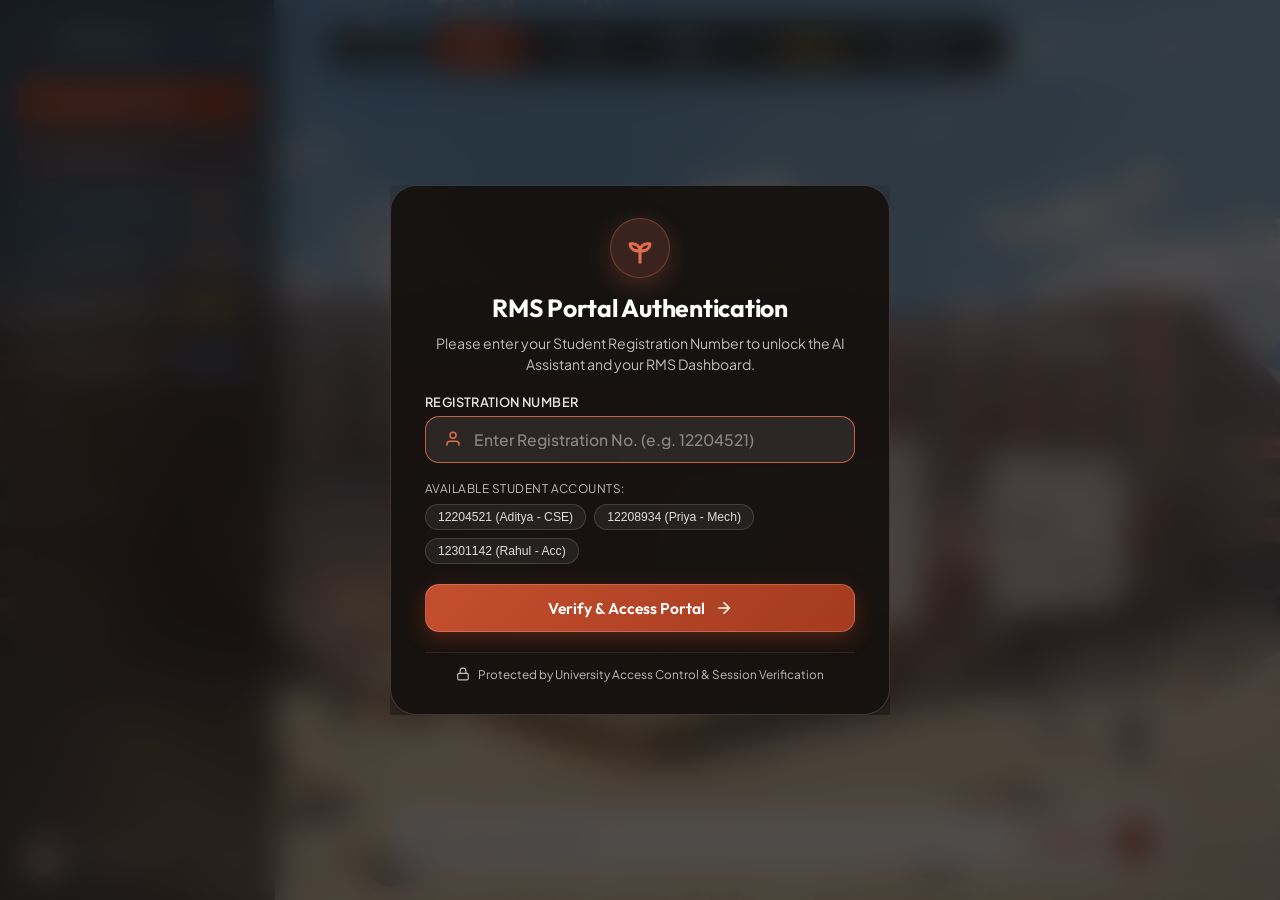
==== commit 25ff0412: "style: remove drag hint text and pagination dots beneath 3D rotate cycle cards" ====
--- a/static/index.html
+++ b/static/index.html
@@ -376,19 +376,6 @@
 
             </div>
 
-            <!-- Rotate Cycle Pagination Dots & Drag Hint (No Buttons) -->
-            <div class="slider-footer-controls">
-              <span class="slider-drag-hint">
-                <svg viewBox="0 0 24 24" width="14" height="14" fill="none" stroke="currentColor" stroke-width="2.2" stroke-linecap="round" stroke-linejoin="round">
-                  <path d="M7 16l-4-4m0 0l4-4m-4 4h18m-4 4l4-4m0 0l-4-4"></path>
-                </svg>
-                Drag with your mouse to rotate cycle
-              </span>
-              <div class="slider-dots" id="sliderDots">
-                <!-- Dots generated & updated via JS -->
-              </div>
-            </div>
-
           </section>
 
           <!-- CHAT STREAM CONTAINER (Hidden until first query is dispatched) -->
--- a/static/style.css
+++ b/static/style.css
@@ -740,60 +740,6 @@
   box-shadow: 0 16px 42px rgba(223, 109, 77, 0.24), 0 8px 24px rgba(0, 0, 0, 0.45) !important;
 }
 
-/* Slider Footer & Drag Hint (No Buttons) */
-.slider-footer-controls {
-  display: flex;
-  align-items: center;
-  justify-content: space-between;
-  width: 100%;
-  max-width: 960px;
-  margin: 12px auto 0 auto;
-  padding: 0 14px;
-}
-
-.slider-drag-hint {
-  font-size: 0.74rem;
-  color: rgba(255, 255, 255, 0.68);
-  letter-spacing: 0.02em;
-  user-select: none;
-  display: flex;
-  align-items: center;
-  gap: 8px;
-}
-
-.slider-drag-hint svg {
-  color: #df6d4d;
-}
-
-.slider-dots {
-  display: flex;
-  align-items: center;
-  gap: 6px;
-}
-
-.slider-dot {
-  width: 7px;
-  height: 7px;
-  border-radius: 50%;
-  border: none;
-  background: rgba(255, 255, 255, 0.28);
-  cursor: pointer;
-  transition: all 0.25s ease;
-  padding: 0;
-  outline: none !important;
-}
-
-.slider-dot:hover {
-  background: rgba(255, 255, 255, 0.65);
-}
-
-.slider-dot.active {
-  width: 24px;
-  border-radius: 10px;
-  background: #df6d4d;
-  box-shadow: 0 0 10px rgba(223, 109, 77, 0.65);
-}
-
 @media (max-width: 900px) {
   .rotate-cycle-stage {
     height: 215px;
@@ -817,13 +763,6 @@
     max-width: 235px;
     height: 185px;
     margin-left: -117.5px;
-  }
-  .slider-footer-controls {
-    justify-content: center;
-    gap: 14px;
-  }
-  .slider-drag-hint {
-    font-size: 0.7rem;
   }
 }
 
